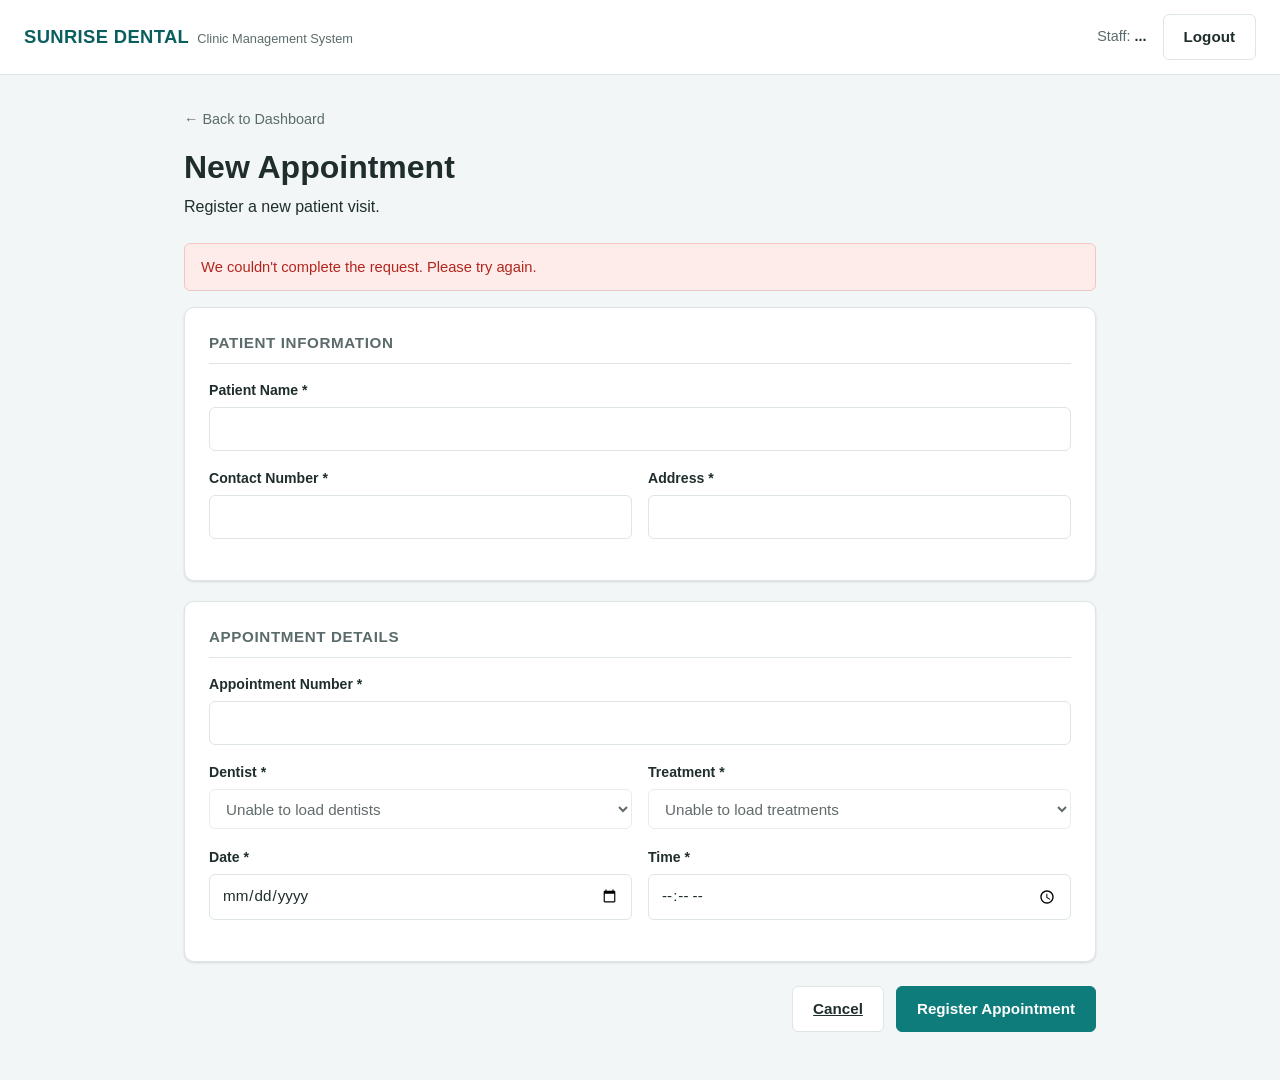
==== src/main/webapp/pages/appointment.html @ bc7858f4 "feature: Implemented Basic Frontend UI" ====
<!DOCTYPE html>
<html lang="en">
<head>
    <meta charset="UTF-8">
    <meta name="viewport" content="width=device-width, initial-scale=1.0">
    <title>New Appointment - Sunrise Dental</title>
    <link rel="stylesheet" href="../css/style.css">
</head>
<body>

<header class="app-header">
    <div class="brand">
        <span class="brand-name">SUNRISE DENTAL</span>
        <span class="brand-tagline">Clinic Management System</span>
    </div>
    <div class="staff-info">
        <span>Staff: <strong id="staffName">...</strong></span>
        <button type="button" class="btn btn-secondary" id="logoutBtn">Logout</button>
    </div>
</header>

<main class="page-container">
    <div class="page-header">
        <a class="back-link" href="dashboard.html">&larr; Back to Dashboard</a>
        <h1>New Appointment</h1>
        <p>Register a new patient visit.</p>
    </div>

    <div id="formAlert" class="alert alert-error" role="alert"></div>

    <form id="appointmentForm" novalidate>
        <div class="card">
            <h2 class="section-title">Patient Information</h2>

            <div class="form-group">
                <label for="patientName">Patient Name <span aria-hidden="true">*</span></label>
                <input type="text" id="patientName" name="patientName" required>
                <p class="field-error" id="patientNameError">Patient name is required.</p>
            </div>

            <div class="form-row">
                <div class="form-group">
                    <label for="contactNumber">Contact Number <span aria-hidden="true">*</span></label>
                    <input type="tel" id="contactNumber" name="contactNumber" required>
                    <p class="field-error" id="contactNumberError">Contact number is required.</p>
                </div>
                <div class="form-group">
                    <label for="address">Address <span aria-hidden="true">*</span></label>
                    <input type="text" id="address" name="address" required>
                    <p class="field-error" id="addressError">Address is required.</p>
                </div>
            </div>
        </div>

        <div class="card">
            <h2 class="section-title">Appointment Details</h2>

            <div class="form-group">
                <label for="appointmentNumber">Appointment Number <span aria-hidden="true">*</span></label>
                <input type="text" id="appointmentNumber" name="appointmentNumber" maxlength="20" required>
                <p class="field-error" id="appointmentNumberError">Appointment number is required.</p>
            </div>

            <div class="form-row">
                <div class="form-group">
                    <label for="dentistId">Dentist <span aria-hidden="true">*</span></label>
                    <select id="dentistId" name="dentistId" required>
                        <option value="">Loading dentists...</option>
                    </select>
                    <p class="field-error" id="dentistIdError">Please select a dentist.</p>
                </div>
                <div class="form-group">
                    <label for="treatmentId">Treatment <span aria-hidden="true">*</span></label>
                    <select id="treatmentId" name="treatmentId" required>
                        <option value="">Loading treatments...</option>
                    </select>
                    <p class="field-error" id="treatmentIdError">Please select a treatment.</p>
                </div>
            </div>

            <div class="form-row">
                <div class="form-group">
                    <label for="appointmentDate">Date <span aria-hidden="true">*</span></label>
                    <input type="date" id="appointmentDate" name="appointmentDate" required>
                    <p class="field-error" id="appointmentDateError">Please select an appointment date.</p>
                </div>
                <div class="form-group">
                    <label for="appointmentTime">Time <span aria-hidden="true">*</span></label>
                    <input type="time" id="appointmentTime" name="appointmentTime" required>
                    <p class="field-error" id="appointmentTimeError">Please select an appointment time.</p>
                </div>
            </div>
        </div>

        <div class="btn-row">
            <a href="dashboard.html" class="btn btn-secondary">Cancel</a>
            <button type="submit" class="btn btn-primary" id="submitButton">Register Appointment</button>
        </div>
    </form>

    <div id="successPanel" class="card" style="display:none;">
        <h2>&#10003; Appointment Registered Successfully</h2>
        <div class="detail-grid" style="margin-top:1rem;">
            <div class="detail-item">
                <div class="detail-label">Appointment Number</div>
                <div class="detail-value" id="resultNumber"></div>
            </div>
            <div class="detail-item">
                <div class="detail-label">Patient</div>
                <div class="detail-value" id="resultPatient"></div>
            </div>
            <div class="detail-item">
                <div class="detail-label">Dentist</div>
                <div class="detail-value" id="resultDentist"></div>
            </div>
            <div class="detail-item">
                <div class="detail-label">Date</div>
                <div class="detail-value" id="resultDate"></div>
            </div>
            <div class="detail-item">
                <div class="detail-label">Time</div>
                <div class="detail-value" id="resultTime"></div>
            </div>
        </div>
        <div class="btn-row">
            <button type="button" class="btn btn-secondary" id="registerAnotherBtn">Register Another</button>
            <button type="button" class="btn btn-primary" id="viewAppointmentBtn">View Appointment</button>
        </div>
    </div>
</main>

<script src="../js/api.js"></script>
<script src="../js/format.js"></script>
<script src="../js/guard.js"></script>
<script src="../js/appointment.js"></script>
</body>
</html>
---- src/main/webapp/css/style.css ----
/* Sunrise Dental - shared design system */

:root {
    --color-bg: #f3f6f7;
    --color-surface: #ffffff;
    --color-border: #dde5e6;
    --color-text: #1f2d2d;
    --color-text-muted: #5b6b6b;
    --color-primary: #0e7c7b;
    --color-primary-dark: #0a5f5e;
    --color-primary-light: #e5f3f2;
    --color-danger: #b3261e;
    --color-danger-bg: #fdecea;
    --color-danger-border: #f3c6c2;
    --color-success: #1e7d32;
    --color-success-bg: #eaf6ec;
    --color-success-border: #bfe3c6;
    --color-info: #205072;
    --color-info-bg: #e8f1f8;
    --radius: 10px;
    --radius-sm: 6px;
    --shadow: 0 1px 3px rgba(15, 30, 30, 0.08), 0 1px 2px rgba(15, 30, 30, 0.05);
    --font: -apple-system, BlinkMacSystemFont, "Segoe UI", Roboto, Helvetica, Arial, sans-serif;
}

* {
    box-sizing: border-box;
}

html, body {
    height: 100%;
}

body {
    margin: 0;
    font-family: var(--font);
    background: var(--color-bg);
    color: var(--color-text);
    line-height: 1.5;
}

a {
    color: var(--color-primary);
}

h1, h2, h3, h4 {
    margin: 0 0 0.25rem 0;
    font-weight: 600;
    color: var(--color-text);
}

p {
    margin: 0 0 0.75rem 0;
}

/* ---------- Layout ---------- */

.app-header {
    background: var(--color-surface);
    border-bottom: 1px solid var(--color-border);
    padding: 0.9rem 1.5rem;
    display: flex;
    align-items: center;
    justify-content: space-between;
    position: sticky;
    top: 0;
    z-index: 10;
}

.app-header .brand {
    display: flex;
    align-items: baseline;
    gap: 0.5rem;
}

.app-header .brand-name {
    font-size: 1.15rem;
    font-weight: 700;
    color: var(--color-primary-dark);
    letter-spacing: 0.02em;
}

.app-header .brand-tagline {
    font-size: 0.8rem;
    color: var(--color-text-muted);
}

.app-header .staff-info {
    display: flex;
    align-items: center;
    gap: 1rem;
    font-size: 0.9rem;
    color: var(--color-text-muted);
}

.app-header .staff-info strong {
    color: var(--color-text);
}

.page-container {
    max-width: 960px;
    margin: 0 auto;
    padding: 2rem 1.5rem 3rem;
}

.page-container.narrow {
    max-width: 640px;
}

.page-header {
    margin-bottom: 1.5rem;
}

.page-header .back-link {
    display: inline-block;
    margin-bottom: 0.75rem;
    font-size: 0.9rem;
    text-decoration: none;
    color: var(--color-text-muted);
}

.page-header .back-link:hover {
    color: var(--color-primary);
}

/* ---------- Cards ---------- */

.card {
    background: var(--color-surface);
    border: 1px solid var(--color-border);
    border-radius: var(--radius);
    box-shadow: var(--shadow);
    padding: 1.5rem;
}

.card + .card {
    margin-top: 1.25rem;
}

.section-title {
    font-size: 0.95rem;
    font-weight: 700;
    text-transform: uppercase;
    letter-spacing: 0.04em;
    color: var(--color-text-muted);
    margin: 0 0 1rem 0;
    padding-bottom: 0.5rem;
    border-bottom: 1px solid var(--color-border);
}

/* ---------- Buttons ---------- */

.btn {
    display: inline-flex;
    align-items: center;
    justify-content: center;
    gap: 0.4rem;
    font: inherit;
    font-weight: 600;
    font-size: 0.95rem;
    padding: 0.65rem 1.25rem;
    border-radius: var(--radius-sm);
    border: 1px solid transparent;
    cursor: pointer;
    transition: background-color 0.15s ease, border-color 0.15s ease;
}

.btn:focus-visible {
    outline: 3px solid #9cd2cf;
    outline-offset: 1px;
}

.btn:disabled {
    cursor: not-allowed;
    opacity: 0.6;
}

.btn-primary {
    background: var(--color-primary);
    border-color: var(--color-primary);
    color: #fff;
}

.btn-primary:hover:not(:disabled) {
    background: var(--color-primary-dark);
    border-color: var(--color-primary-dark);
}

.btn-secondary {
    background: var(--color-surface);
    border-color: var(--color-border);
    color: var(--color-text);
}

.btn-secondary:hover:not(:disabled) {
    background: #eef2f2;
}

.btn-danger {
    background: var(--color-surface);
    border-color: var(--color-danger-border);
    color: var(--color-danger);
}

.btn-danger:hover:not(:disabled) {
    background: var(--color-danger-bg);
}

.btn-block {
    width: 100%;
}

.btn-row {
    display: flex;
    gap: 0.75rem;
    justify-content: flex-end;
    margin-top: 1.5rem;
}

/* ---------- Forms ---------- */

.form-group {
    margin-bottom: 1.1rem;
}

.form-row {
    display: grid;
    grid-template-columns: 1fr 1fr;
    gap: 1rem;
}

label {
    display: block;
    font-size: 0.88rem;
    font-weight: 600;
    margin-bottom: 0.35rem;
    color: var(--color-text);
}

label .optional {
    font-weight: 400;
    color: var(--color-text-muted);
}

input[type="text"],
input[type="tel"],
input[type="password"],
input[type="date"],
input[type="time"],
select {
    width: 100%;
    font: inherit;
    font-size: 0.95rem;
    padding: 0.6rem 0.75rem;
    border: 1px solid var(--color-border);
    border-radius: var(--radius-sm);
    background: var(--color-surface);
    color: var(--color-text);
}

input:focus-visible,
select:focus-visible {
    outline: none;
    border-color: var(--color-primary);
    box-shadow: 0 0 0 3px var(--color-primary-light);
}

input[aria-invalid="true"],
select[aria-invalid="true"] {
    border-color: var(--color-danger);
}

.field-error {
    display: none;
    margin-top: 0.35rem;
    font-size: 0.85rem;
    color: var(--color-danger);
}

.field-error.visible {
    display: block;
}

.password-field {
    position: relative;
}

.password-field input {
    padding-right: 2.75rem;
}

.password-toggle {
    position: absolute;
    right: 0.5rem;
    top: 50%;
    transform: translateY(-50%);
    background: none;
    border: none;
    cursor: pointer;
    font-size: 0.85rem;
    color: var(--color-text-muted);
    padding: 0.35rem 0.5rem;
}

.password-toggle:hover {
    color: var(--color-primary);
}

/* ---------- Notifications / alerts ---------- */

.alert {
    display: none;
    align-items: flex-start;
    gap: 0.5rem;
    border-radius: var(--radius-sm);
    padding: 0.75rem 1rem;
    font-size: 0.92rem;
    margin-bottom: 1rem;
    border: 1px solid transparent;
}

.alert.visible {
    display: flex;
}

.alert-error {
    background: var(--color-danger-bg);
    border-color: var(--color-danger-border);
    color: var(--color-danger);
}

.alert-success {
    background: var(--color-success-bg);
    border-color: var(--color-success-border);
    color: var(--color-success);
}

.alert-info {
    background: var(--color-info-bg);
    border-color: #bcd7e8;
    color: var(--color-info);
}

/* ---------- Status badges ---------- */

.badge {
    display: inline-block;
    padding: 0.2rem 0.6rem;
    border-radius: 999px;
    font-size: 0.78rem;
    font-weight: 700;
    text-transform: uppercase;
    letter-spacing: 0.03em;
}

.badge-scheduled {
    background: var(--color-info-bg);
    color: var(--color-info);
}

.badge-completed {
    background: var(--color-success-bg);
    color: var(--color-success);
}

.badge-cancelled {
    background: var(--color-danger-bg);
    color: var(--color-danger);
}

/* ---------- Dashboard menu ---------- */

.menu-grid {
    display: grid;
    grid-template-columns: repeat(2, 1fr);
    gap: 1rem;
    margin-top: 1.5rem;
}

.menu-card {
    display: flex;
    flex-direction: column;
    align-items: flex-start;
    gap: 0.4rem;
    background: var(--color-surface);
    border: 1px solid var(--color-border);
    border-radius: var(--radius);
    box-shadow: var(--shadow);
    padding: 1.5rem;
    text-decoration: none;
    color: var(--color-text);
    transition: border-color 0.15s ease, transform 0.1s ease;
}

.menu-card:hover {
    border-color: var(--color-primary);
}

.menu-card:focus-visible {
    outline: 3px solid #9cd2cf;
    outline-offset: 2px;
}

.menu-card .menu-icon {
    font-size: 1.6rem;
}

.menu-card .menu-title {
    font-weight: 700;
    font-size: 1.05rem;
}

.menu-card .menu-desc {
    font-size: 0.85rem;
    color: var(--color-text-muted);
}

/* ---------- Key/value display blocks ---------- */

.detail-grid {
    display: grid;
    grid-template-columns: 1fr 1fr;
    gap: 1rem 2rem;
}

.detail-item .detail-label {
    font-size: 0.78rem;
    text-transform: uppercase;
    letter-spacing: 0.03em;
    color: var(--color-text-muted);
    margin-bottom: 0.2rem;
}

.detail-item .detail-value {
    font-size: 1rem;
    font-weight: 600;
}

/* ---------- Empty / loading states ---------- */

.empty-state {
    text-align: center;
    padding: 2rem 1rem;
    color: var(--color-text-muted);
}

.loading-inline {
    display: inline-flex;
    align-items: center;
    gap: 0.5rem;
    color: var(--color-text-muted);
    font-size: 0.9rem;
}

.spinner {
    width: 1rem;
    height: 1rem;
    border: 2px solid var(--color-border);
    border-top-color: var(--color-primary);
    border-radius: 50%;
    animation: spin 0.7s linear infinite;
}

@keyframes spin {
    to { transform: rotate(360deg); }
}

/* ---------- Bill / receipt ---------- */

.receipt {
    border: 1px dashed var(--color-border);
    border-radius: var(--radius);
    padding: 1.5rem;
    margin-top: 1.25rem;
}

.receipt-header {
    text-align: center;
    margin-bottom: 1.25rem;
}

.receipt-header .clinic-name {
    font-size: 1.2rem;
    font-weight: 700;
    color: var(--color-primary-dark);
}

.receipt-line {
    display: flex;
    justify-content: space-between;
    padding: 0.35rem 0;
    font-size: 0.95rem;
}

.receipt-divider {
    border: none;
    border-top: 1px solid var(--color-border);
    margin: 0.75rem 0;
}

.receipt-total {
    display: flex;
    justify-content: space-between;
    font-size: 1.15rem;
    font-weight: 700;
    color: var(--color-primary-dark);
    padding-top: 0.5rem;
}

.receipt-footer {
    text-align: center;
    margin-top: 1.25rem;
    font-size: 0.85rem;
    color: var(--color-text-muted);
}

/* ---------- Help page ---------- */

.help-section {
    margin-bottom: 1.75rem;
}

.help-section h3 {
    color: var(--color-primary-dark);
}

.help-section ol {
    padding-left: 1.25rem;
}

.help-section li {
    margin-bottom: 0.3rem;
}

/* ---------- Responsive ---------- */

@media (max-width: 720px) {
    .menu-grid,
    .form-row,
    .detail-grid {
        grid-template-columns: 1fr;
    }

    .app-header {
        flex-direction: column;
        align-items: flex-start;
        gap: 0.5rem;
    }
}
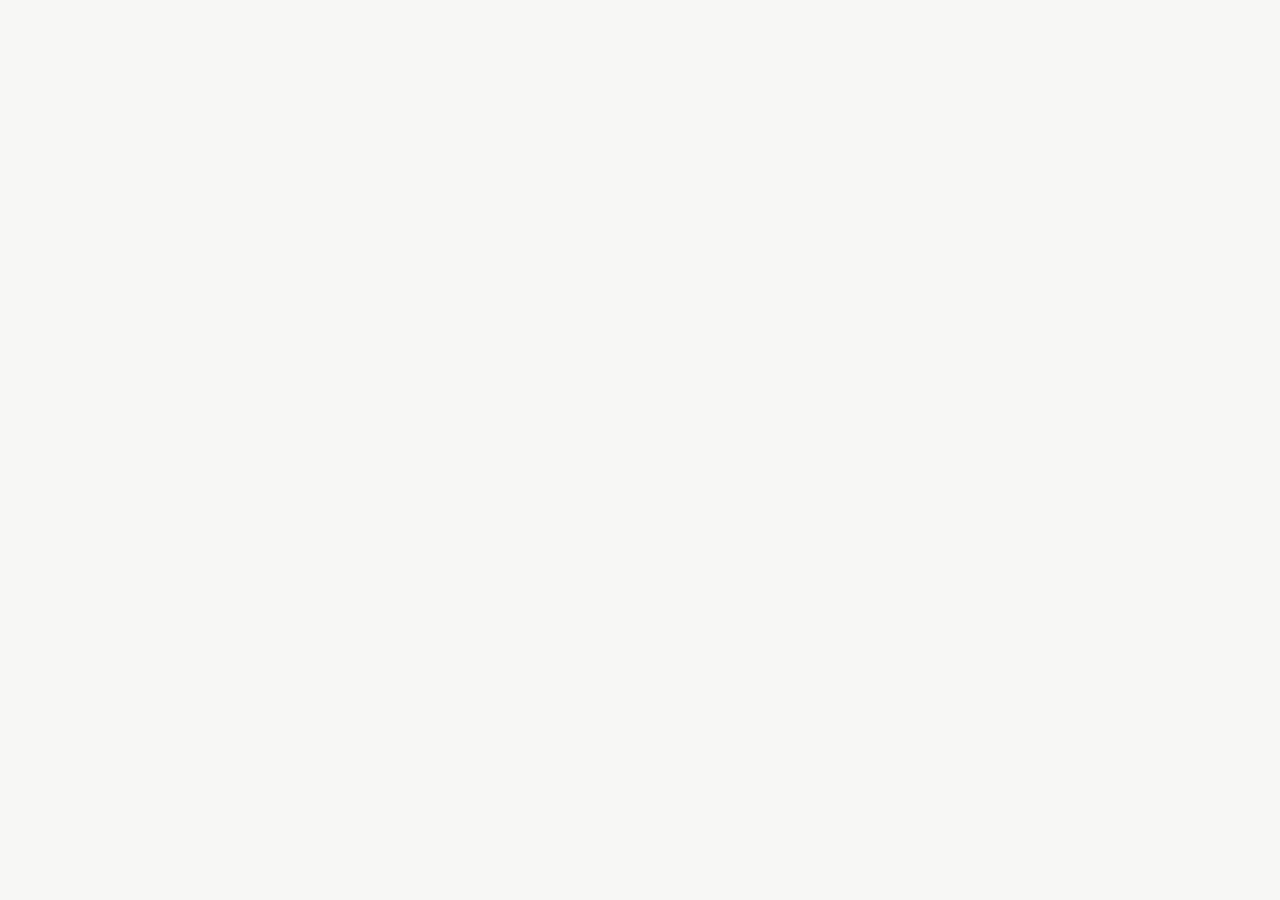
==== commit 21cccaf4: "Implement frontend changes-Organized role based ui" ====
--- a/src/main/webapp/pages/appointment.html
+++ b/src/main/webapp/pages/appointment.html
@@ -8,47 +8,57 @@
 </head>
 <body>
 
-<header class="app-header">
-    <div class="brand">
-        <span class="brand-name">SUNRISE DENTAL</span>
-        <span class="brand-tagline">Clinic Management System</span>
-    </div>
-    <div class="staff-info">
-        <span>Staff: <strong id="staffName">...</strong></span>
-        <button type="button" class="btn btn-secondary" id="logoutBtn">Logout</button>
-    </div>
-</header>
+<script>window.PAGE_ROLES = ["ADMIN", "RECEPTIONIST"];</script>
+<div id="appShell"></div>
 
-<main class="page-container">
+<template id="pageTemplate">
     <div class="page-header">
-        <a class="back-link" href="dashboard.html">&larr; Back to Dashboard</a>
-        <h1>New Appointment</h1>
-        <p>Register a new patient visit.</p>
+        <div>
+            <a class="back-link" href="appointments.html">&larr; Back to Appointments</a>
+            <h1>New Appointment</h1>
+            <p class="page-subtitle">Register a new patient visit.</p>
+        </div>
     </div>
 
     <div id="formAlert" class="alert alert-error" role="alert"></div>
 
     <form id="appointmentForm" novalidate>
         <div class="card">
-            <h2 class="section-title">Patient Information</h2>
+            <h2 class="section-title">Patient</h2>
 
-            <div class="form-group">
-                <label for="patientName">Patient Name <span aria-hidden="true">*</span></label>
-                <input type="text" id="patientName" name="patientName" required>
-                <p class="field-error" id="patientNameError">Patient name is required.</p>
+            <div class="segmented" style="margin-bottom:1.1rem;">
+                <button type="button" class="active" id="newPatientTab">New Patient</button>
+                <button type="button" id="existingPatientTab">Existing Patient</button>
             </div>
 
-            <div class="form-row">
+            <div id="newPatientFields">
                 <div class="form-group">
-                    <label for="contactNumber">Contact Number <span aria-hidden="true">*</span></label>
-                    <input type="tel" id="contactNumber" name="contactNumber" required>
-                    <p class="field-error" id="contactNumberError">Contact number is required.</p>
+                    <label for="patientName">Patient Name <span aria-hidden="true">*</span></label>
+                    <input type="text" id="patientName" name="patientName">
+                    <p class="field-error" id="patientNameError">Patient name is required.</p>
                 </div>
+                <div class="form-row">
+                    <div class="form-group">
+                        <label for="contactNumber">Contact Number <span aria-hidden="true">*</span></label>
+                        <input type="tel" id="contactNumber" name="contactNumber">
+                        <p class="field-error" id="contactNumberError">Contact number is required.</p>
+                    </div>
+                    <div class="form-group">
+                        <label for="address">Address <span aria-hidden="true">*</span></label>
+                        <input type="text" id="address" name="address">
+                        <p class="field-error" id="addressError">Address is required.</p>
+                    </div>
+                </div>
+            </div>
+
+            <div id="existingPatientFields" style="display:none;">
                 <div class="form-group">
-                    <label for="address">Address <span aria-hidden="true">*</span></label>
-                    <input type="text" id="address" name="address" required>
-                    <p class="field-error" id="addressError">Address is required.</p>
+                    <label for="patientSearch">Search existing patient</label>
+                    <input type="search" id="patientSearch" placeholder="Search by name or contact number...">
+                    <p class="field-error" id="patientIdError">Please select a patient.</p>
                 </div>
+                <div id="patientSearchResults"></div>
+                <div id="selectedPatientSummary" style="display:none;" class="alert alert-info visible"></div>
             </div>
         </div>
 
@@ -90,10 +100,13 @@
                     <p class="field-error" id="appointmentTimeError">Please select an appointment time.</p>
                 </div>
             </div>
+
+            <button type="button" class="btn btn-secondary btn-sm" id="checkAvailabilityBtn">Check Availability</button>
+            <div id="availabilityResult" style="margin-top:0.75rem;"></div>
         </div>
 
         <div class="btn-row">
-            <a href="dashboard.html" class="btn btn-secondary">Cancel</a>
+            <a href="appointments.html" class="btn btn-secondary">Cancel</a>
             <button type="submit" class="btn btn-primary" id="submitButton">Register Appointment</button>
         </div>
     </form>
@@ -127,11 +140,12 @@
             <button type="button" class="btn btn-primary" id="viewAppointmentBtn">View Appointment</button>
         </div>
     </div>
-</main>
+</template>
 
 <script src="../js/api.js"></script>
 <script src="../js/format.js"></script>
-<script src="../js/guard.js"></script>
+<script src="../js/shell.js"></script>
+<script src="../js/toast.js"></script>
 <script src="../js/appointment.js"></script>
 </body>
 </html>
--- a/src/main/webapp/css/style.css
+++ b/src/main/webapp/css/style.css
@@ -1,26 +1,44 @@
-/* Sunrise Dental - shared design system */
+/* Sunrise Dental - premium clinic design system */
 
 :root {
-    --color-bg: #f3f6f7;
-    --color-surface: #ffffff;
-    --color-border: #dde5e6;
-    --color-text: #1f2d2d;
-    --color-text-muted: #5b6b6b;
-    --color-primary: #0e7c7b;
-    --color-primary-dark: #0a5f5e;
-    --color-primary-light: #e5f3f2;
-    --color-danger: #b3261e;
-    --color-danger-bg: #fdecea;
-    --color-danger-border: #f3c6c2;
-    --color-success: #1e7d32;
-    --color-success-bg: #eaf6ec;
-    --color-success-border: #bfe3c6;
-    --color-info: #205072;
-    --color-info-bg: #e8f1f8;
-    --radius: 10px;
-    --radius-sm: 6px;
-    --shadow: 0 1px 3px rgba(15, 30, 30, 0.08), 0 1px 2px rgba(15, 30, 30, 0.05);
-    --font: -apple-system, BlinkMacSystemFont, "Segoe UI", Roboto, Helvetica, Arial, sans-serif;
+    --color-bg: #F7F7F5;
+    --color-surface: #FFFFFF;
+    --color-surface-sunken: #F1F1EE;
+    --color-border: #E6E7E4;
+    --color-text: #202321;
+    --color-text-muted: #6B706D;
+    --color-text-faint: #9A9E9B;
+    --color-accent: #B89552;
+    --color-accent-dark: #8F7440;
+    --color-accent-tint: #F5EFE2;
+    --color-danger: #A6403A;
+    --color-danger-bg: #FBEEED;
+    --color-danger-border: #E9CBC8;
+    --color-success: #3E6B4F;
+    --color-success-bg: #EBF3EE;
+    --color-success-border: #C9DECF;
+    --color-info: #3D5A73;
+    --color-info-bg: #EBF1F5;
+    --color-info-border: #C9D8E3;
+
+    --radius: 8px;
+    --radius-sm: 5px;
+    --shadow-sm: 0 1px 2px rgba(32, 35, 33, 0.06);
+    --shadow-md: 0 2px 8px rgba(32, 35, 33, 0.08);
+
+    --font: "Segoe UI", -apple-system, BlinkMacSystemFont, Roboto, Helvetica, Arial, sans-serif;
+
+    --sidebar-width: 232px;
+    --topbar-height: 60px;
+
+    /*
+     * z-index scale (lowest to highest) - do not introduce ad-hoc values:
+     *   base page content        auto (0)
+     *   sidebar / topbar chrome  10
+     *   dropdowns (profile menu) 20
+     *   modal overlay + modal    100
+     *   toast notifications      1000
+     */
 }
 
 * {
@@ -37,118 +55,363 @@
     background: var(--color-bg);
     color: var(--color-text);
     line-height: 1.5;
+    font-size: 14px;
+    -webkit-font-smoothing: antialiased;
 }
 
 a {
-    color: var(--color-primary);
+    color: var(--color-accent-dark);
 }
 
 h1, h2, h3, h4 {
     margin: 0 0 0.25rem 0;
     font-weight: 600;
     color: var(--color-text);
-}
+    letter-spacing: -0.01em;
+    line-height: 1.3;
+}
+
+/* Explicit hierarchy - never rely on the browser's default heading sizes. */
+h1 { font-size: 1.5rem; }   /* ~24px: page title */
+h2 { font-size: 1.15rem; }  /* ~18px: section/modal title */
+h3 { font-size: 1rem; }     /* ~16px: sub-heading */
+h4 { font-size: 0.9rem; }   /* ~14px: minor heading */
 
 p {
     margin: 0 0 0.75rem 0;
 }
 
-/* ---------- Layout ---------- */
-
-.app-header {
+button {
+    font-family: inherit;
+}
+
+::selection {
+    background: var(--color-accent-tint);
+}
+
+/* ===================== Application shell ===================== */
+
+.app-shell {
+    display: flex;
+    min-height: 100vh;
+}
+
+.sidebar {
+    width: var(--sidebar-width);
+    flex-shrink: 0;
+    background: var(--color-surface);
+    border-right: 1px solid var(--color-border);
+    display: flex;
+    flex-direction: column;
+    position: sticky;
+    top: 0;
+    height: 100vh;
+    z-index: 10;
+}
+
+.sidebar-brand {
+    padding: 1.25rem 1.25rem 1rem;
+    border-bottom: 1px solid var(--color-border);
+}
+
+.sidebar-brand .brand-name {
+    font-size: 1rem;
+    font-weight: 700;
+    letter-spacing: 0.06em;
+    color: var(--color-text);
+}
+
+.sidebar-brand .brand-tagline {
+    font-size: 0.74rem;
+    color: var(--color-text-muted);
+    margin-top: 0.15rem;
+    letter-spacing: 0.02em;
+}
+
+.sidebar-nav {
+    flex: 1;
+    padding: 0.75rem 0.6rem;
+    overflow-y: auto;
+}
+
+.sidebar-nav a {
+    display: flex;
+    align-items: center;
+    gap: 0.6rem;
+    padding: 0.55rem 0.75rem;
+    margin-bottom: 0.1rem;
+    border-radius: var(--radius-sm);
+    color: var(--color-text-muted);
+    text-decoration: none;
+    font-size: 0.88rem;
+    font-weight: 500;
+    border-left: 2px solid transparent;
+}
+
+.sidebar-nav a:hover {
+    background: var(--color-surface-sunken);
+    color: var(--color-text);
+}
+
+.sidebar-nav a.active {
+    background: var(--color-accent-tint);
+    color: var(--color-accent-dark);
+    border-left-color: var(--color-accent);
+    font-weight: 600;
+}
+
+.sidebar-nav .nav-icon {
+    width: 1.1rem;
+    text-align: center;
+    font-size: 0.95rem;
+    flex-shrink: 0;
+}
+
+.sidebar-footer {
+    padding: 0.75rem;
+    border-top: 1px solid var(--color-border);
+}
+
+.sidebar-footer button {
+    width: 100%;
+}
+
+.topbar {
+    height: var(--topbar-height);
     background: var(--color-surface);
     border-bottom: 1px solid var(--color-border);
-    padding: 0.9rem 1.5rem;
     display: flex;
     align-items: center;
     justify-content: space-between;
+    padding: 0 1.5rem;
     position: sticky;
     top: 0;
     z-index: 10;
 }
 
-.app-header .brand {
-    display: flex;
-    align-items: baseline;
-    gap: 0.5rem;
-}
-
-.app-header .brand-name {
-    font-size: 1.15rem;
+.topbar-search {
+    flex: 1;
+    max-width: 360px;
+}
+
+.topbar-search input {
+    width: 100%;
+    border: 1px solid var(--color-border);
+    background: var(--color-surface-sunken);
+    border-radius: var(--radius-sm);
+    padding: 0.45rem 0.75rem;
+    font-size: 0.85rem;
+    color: var(--color-text);
+}
+
+.topbar-search input::placeholder {
+    color: var(--color-text-faint);
+}
+
+.topbar-user {
+    display: flex;
+    align-items: center;
+    gap: 0.75rem;
+    position: relative;
+}
+
+.topbar-user-info {
+    text-align: right;
+    line-height: 1.25;
+}
+
+.topbar-user-info .user-name {
+    font-size: 0.85rem;
+    font-weight: 600;
+    color: var(--color-text);
+}
+
+.topbar-user-info .user-role {
+    font-size: 0.74rem;
+    color: var(--color-text-muted);
+}
+
+.topbar-avatar {
+    width: 34px;
+    height: 34px;
+    border-radius: 50%;
+    background: var(--color-accent-tint);
+    color: var(--color-accent-dark);
+    display: flex;
+    align-items: center;
+    justify-content: center;
     font-weight: 700;
-    color: var(--color-primary-dark);
-    letter-spacing: 0.02em;
-}
-
-.app-header .brand-tagline {
-    font-size: 0.8rem;
-    color: var(--color-text-muted);
-}
-
-.app-header .staff-info {
-    display: flex;
-    align-items: center;
+    font-size: 0.85rem;
+    cursor: pointer;
+    border: 1px solid var(--color-border);
+}
+
+.profile-menu {
+    position: absolute;
+    top: calc(100% + 8px);
+    right: 0;
+    background: var(--color-surface);
+    border: 1px solid var(--color-border);
+    border-radius: var(--radius);
+    box-shadow: var(--shadow-md);
+    min-width: 170px;
+    padding: 0.4rem;
+    display: none;
+    z-index: 20;
+}
+
+.profile-menu.open {
+    display: block;
+}
+
+.profile-menu-identity {
+    padding: 0.5rem 0.6rem 0.6rem;
+}
+
+.profile-menu-identity .user-name {
+    font-size: 0.88rem;
+}
+
+.profile-menu-divider {
+    height: 1px;
+    background: var(--color-border);
+    margin: 0.3rem 0;
+}
+
+.profile-menu a,
+.profile-menu button {
+    display: block;
+    width: 100%;
+    text-align: left;
+    padding: 0.5rem 0.6rem;
+    border-radius: var(--radius-sm);
+    border: none;
+    background: none;
+    font-size: 0.85rem;
+    color: var(--color-text);
+    text-decoration: none;
+    cursor: pointer;
+}
+
+.profile-menu a:hover,
+.profile-menu button:hover {
+    background: var(--color-surface-sunken);
+}
+
+.app-main {
+    flex: 1;
+    min-width: 0;
+}
+
+.page-content {
+    padding: 1.75rem 2rem 3rem;
+    max-width: 1180px;
+}
+
+.page-content.narrow {
+    max-width: 620px;
+}
+
+/* ===================== Page header ===================== */
+
+.page-header {
+    display: flex;
+    align-items: flex-start;
+    justify-content: space-between;
+    margin-bottom: 1.5rem;
     gap: 1rem;
-    font-size: 0.9rem;
-    color: var(--color-text-muted);
-}
-
-.app-header .staff-info strong {
-    color: var(--color-text);
-}
-
-.page-container {
-    max-width: 960px;
-    margin: 0 auto;
-    padding: 2rem 1.5rem 3rem;
-}
-
-.page-container.narrow {
-    max-width: 640px;
-}
-
-.page-header {
-    margin-bottom: 1.5rem;
 }
 
 .page-header .back-link {
     display: inline-block;
-    margin-bottom: 0.75rem;
+    margin-bottom: 0.6rem;
+    font-size: 0.85rem;
+    text-decoration: none;
+    color: var(--color-text-muted);
+}
+
+.page-header .back-link:hover {
+    color: var(--color-accent-dark);
+}
+
+.page-header .page-subtitle {
+    color: var(--color-text-muted);
     font-size: 0.9rem;
-    text-decoration: none;
-    color: var(--color-text-muted);
-}
-
-.page-header .back-link:hover {
-    color: var(--color-primary);
-}
-
-/* ---------- Cards ---------- */
+    margin: 0;
+}
+
+.page-header-actions {
+    display: flex;
+    gap: 0.6rem;
+    flex-shrink: 0;
+}
+
+.section-title {
+    font-size: 0.82rem;
+    font-weight: 700;
+    text-transform: uppercase;
+    letter-spacing: 0.05em;
+    color: var(--color-text-muted);
+    margin: 0 0 1rem 0;
+    padding-bottom: 0.6rem;
+    border-bottom: 1px solid var(--color-border);
+}
+
+/* ===================== Cards ===================== */
 
 .card {
     background: var(--color-surface);
     border: 1px solid var(--color-border);
     border-radius: var(--radius);
-    box-shadow: var(--shadow);
-    padding: 1.5rem;
+    box-shadow: var(--shadow-sm);
+    padding: 1.4rem;
 }
 
 .card + .card {
-    margin-top: 1.25rem;
-}
-
-.section-title {
-    font-size: 0.95rem;
-    font-weight: 700;
+    margin-top: 1rem;
+}
+
+.card-row {
+    display: grid;
+    grid-template-columns: repeat(auto-fit, minmax(180px, 1fr));
+    gap: 1rem;
+}
+
+/* Stat / KPI cards */
+
+.stat-card {
+    background: var(--color-surface);
+    border: 1px solid var(--color-border);
+    border-radius: var(--radius);
+    padding: 1.1rem 1.25rem;
+}
+
+.stat-card .stat-label {
+    font-size: 0.76rem;
     text-transform: uppercase;
     letter-spacing: 0.04em;
     color: var(--color-text-muted);
-    margin: 0 0 1rem 0;
-    padding-bottom: 0.5rem;
-    border-bottom: 1px solid var(--color-border);
-}
-
-/* ---------- Buttons ---------- */
+    margin-bottom: 0.4rem;
+}
+
+.stat-card .stat-value {
+    font-size: 1.7rem;
+    font-weight: 700;
+    color: var(--color-text);
+    letter-spacing: -0.01em;
+}
+
+.stat-card .stat-value.accent {
+    color: var(--color-accent-dark);
+}
+
+.stat-card .stat-meta {
+    font-size: 0.78rem;
+    color: var(--color-text-faint);
+    margin-top: 0.25rem;
+}
+
+/* ===================== Buttons ===================== */
 
 .btn {
     display: inline-flex;
@@ -157,33 +420,45 @@
     gap: 0.4rem;
     font: inherit;
     font-weight: 600;
-    font-size: 0.95rem;
-    padding: 0.65rem 1.25rem;
+    font-size: 0.87rem;
+    padding: 0.55rem 1.1rem;
     border-radius: var(--radius-sm);
     border: 1px solid transparent;
     cursor: pointer;
-    transition: background-color 0.15s ease, border-color 0.15s ease;
+    transition: background-color 0.12s ease, border-color 0.12s ease, color 0.12s ease;
+    white-space: nowrap;
 }
 
 .btn:focus-visible {
-    outline: 3px solid #9cd2cf;
-    outline-offset: 1px;
+    outline: 2px solid var(--color-accent);
+    outline-offset: 2px;
 }
 
 .btn:disabled {
     cursor: not-allowed;
-    opacity: 0.6;
+    opacity: 0.55;
 }
 
 .btn-primary {
-    background: var(--color-primary);
-    border-color: var(--color-primary);
+    background: var(--color-text);
+    border-color: var(--color-text);
     color: #fff;
 }
 
 .btn-primary:hover:not(:disabled) {
-    background: var(--color-primary-dark);
-    border-color: var(--color-primary-dark);
+    background: #34372F;
+    border-color: #34372F;
+}
+
+.btn-accent {
+    background: var(--color-accent);
+    border-color: var(--color-accent);
+    color: #fff;
+}
+
+.btn-accent:hover:not(:disabled) {
+    background: var(--color-accent-dark);
+    border-color: var(--color-accent-dark);
 }
 
 .btn-secondary {
@@ -193,7 +468,7 @@
 }
 
 .btn-secondary:hover:not(:disabled) {
-    background: #eef2f2;
+    background: var(--color-surface-sunken);
 }
 
 .btn-danger {
@@ -206,21 +481,40 @@
     background: var(--color-danger-bg);
 }
 
+.btn-sm {
+    padding: 0.35rem 0.7rem;
+    font-size: 0.8rem;
+}
+
 .btn-block {
     width: 100%;
 }
 
 .btn-row {
     display: flex;
-    gap: 0.75rem;
+    gap: 0.6rem;
     justify-content: flex-end;
-    margin-top: 1.5rem;
-}
-
-/* ---------- Forms ---------- */
+    margin-top: 1.4rem;
+}
+
+.btn-link {
+    background: none;
+    border: none;
+    color: var(--color-accent-dark);
+    font-weight: 600;
+    font-size: 0.85rem;
+    cursor: pointer;
+    padding: 0;
+}
+
+.btn-link:hover {
+    text-decoration: underline;
+}
+
+/* ===================== Forms ===================== */
 
 .form-group {
-    margin-bottom: 1.1rem;
+    margin-bottom: 1.05rem;
 }
 
 .form-row {
@@ -231,15 +525,15 @@
 
 label {
     display: block;
-    font-size: 0.88rem;
-    font-weight: 600;
-    margin-bottom: 0.35rem;
+    font-size: 0.83rem;
+    font-weight: 600;
+    margin-bottom: 0.32rem;
     color: var(--color-text);
 }
 
 label .optional {
     font-weight: 400;
-    color: var(--color-text-muted);
+    color: var(--color-text-faint);
 }
 
 input[type="text"],
@@ -247,11 +541,13 @@
 input[type="password"],
 input[type="date"],
 input[type="time"],
-select {
+input[type="search"],
+select,
+textarea {
     width: 100%;
     font: inherit;
-    font-size: 0.95rem;
-    padding: 0.6rem 0.75rem;
+    font-size: 0.88rem;
+    padding: 0.55rem 0.7rem;
     border: 1px solid var(--color-border);
     border-radius: var(--radius-sm);
     background: var(--color-surface);
@@ -259,10 +555,11 @@
 }
 
 input:focus-visible,
-select:focus-visible {
+select:focus-visible,
+textarea:focus-visible {
     outline: none;
-    border-color: var(--color-primary);
-    box-shadow: 0 0 0 3px var(--color-primary-light);
+    border-color: var(--color-accent);
+    box-shadow: 0 0 0 3px var(--color-accent-tint);
 }
 
 input[aria-invalid="true"],
@@ -272,8 +569,8 @@
 
 .field-error {
     display: none;
-    margin-top: 0.35rem;
-    font-size: 0.85rem;
+    margin-top: 0.32rem;
+    font-size: 0.8rem;
     color: var(--color-danger);
 }
 
@@ -281,12 +578,18 @@
     display: block;
 }
 
+.field-hint {
+    font-size: 0.78rem;
+    color: var(--color-text-faint);
+    margin-top: 0.3rem;
+}
+
 .password-field {
     position: relative;
 }
 
 .password-field input {
-    padding-right: 2.75rem;
+    padding-right: 2.7rem;
 }
 
 .password-toggle {
@@ -297,24 +600,25 @@
     background: none;
     border: none;
     cursor: pointer;
-    font-size: 0.85rem;
-    color: var(--color-text-muted);
-    padding: 0.35rem 0.5rem;
+    font-size: 0.78rem;
+    font-weight: 600;
+    color: var(--color-text-muted);
+    padding: 0.3rem 0.4rem;
 }
 
 .password-toggle:hover {
-    color: var(--color-primary);
-}
-
-/* ---------- Notifications / alerts ---------- */
+    color: var(--color-accent-dark);
+}
+
+/* ===================== Alerts / notifications ===================== */
 
 .alert {
     display: none;
     align-items: flex-start;
     gap: 0.5rem;
     border-radius: var(--radius-sm);
-    padding: 0.75rem 1rem;
-    font-size: 0.92rem;
+    padding: 0.7rem 0.9rem;
+    font-size: 0.87rem;
     margin-bottom: 1rem;
     border: 1px solid transparent;
 }
@@ -337,85 +641,200 @@
 
 .alert-info {
     background: var(--color-info-bg);
-    border-color: #bcd7e8;
+    border-color: var(--color-info-border);
     color: var(--color-info);
 }
 
-/* ---------- Status badges ---------- */
+.toast-stack {
+    position: fixed;
+    top: 1.25rem;
+    right: 1.25rem;
+    z-index: 1000;
+    display: flex;
+    flex-direction: column;
+    gap: 0.5rem;
+}
+
+.toast {
+    background: var(--color-text);
+    color: #fff;
+    padding: 0.7rem 1rem;
+    border-radius: var(--radius-sm);
+    font-size: 0.85rem;
+    box-shadow: var(--shadow-md);
+    max-width: 320px;
+    opacity: 0;
+    transform: translateY(-6px);
+    transition: opacity 0.15s ease, transform 0.15s ease;
+}
+
+.toast.visible {
+    opacity: 1;
+    transform: translateY(0);
+}
+
+.toast.toast-error {
+    background: var(--color-danger);
+}
+
+.toast.toast-success {
+    background: var(--color-success);
+}
+
+/* ===================== Badges ===================== */
 
 .badge {
     display: inline-block;
-    padding: 0.2rem 0.6rem;
+    padding: 0.18rem 0.55rem;
     border-radius: 999px;
-    font-size: 0.78rem;
+    font-size: 0.72rem;
     font-weight: 700;
     text-transform: uppercase;
     letter-spacing: 0.03em;
-}
-
-.badge-scheduled {
-    background: var(--color-info-bg);
-    color: var(--color-info);
-}
-
-.badge-completed {
-    background: var(--color-success-bg);
-    color: var(--color-success);
-}
-
-.badge-cancelled {
-    background: var(--color-danger-bg);
-    color: var(--color-danger);
-}
-
-/* ---------- Dashboard menu ---------- */
-
-.menu-grid {
-    display: grid;
-    grid-template-columns: repeat(2, 1fr);
-    gap: 1rem;
-    margin-top: 1.5rem;
-}
-
-.menu-card {
-    display: flex;
-    flex-direction: column;
-    align-items: flex-start;
-    gap: 0.4rem;
-    background: var(--color-surface);
+    white-space: nowrap;
+}
+
+.badge-scheduled { background: var(--color-info-bg); color: var(--color-info); }
+.badge-confirmed { background: var(--color-info-bg); color: var(--color-info); }
+.badge-checked_in { background: var(--color-accent-tint); color: var(--color-accent-dark); }
+.badge-in_treatment { background: var(--color-accent-tint); color: var(--color-accent-dark); }
+.badge-completed { background: var(--color-success-bg); color: var(--color-success); }
+.badge-cancelled { background: var(--color-danger-bg); color: var(--color-danger); }
+.badge-no_show { background: var(--color-danger-bg); color: var(--color-danger); }
+.badge-active { background: var(--color-success-bg); color: var(--color-success); }
+.badge-inactive { background: var(--color-surface-sunken); color: var(--color-text-muted); }
+
+/* ===================== Tables ===================== */
+
+.table-wrap {
+    overflow-x: auto;
     border: 1px solid var(--color-border);
     border-radius: var(--radius);
-    box-shadow: var(--shadow);
-    padding: 1.5rem;
-    text-decoration: none;
-    color: var(--color-text);
-    transition: border-color 0.15s ease, transform 0.1s ease;
-}
-
-.menu-card:hover {
-    border-color: var(--color-primary);
-}
-
-.menu-card:focus-visible {
-    outline: 3px solid #9cd2cf;
-    outline-offset: 2px;
-}
-
-.menu-card .menu-icon {
-    font-size: 1.6rem;
-}
-
-.menu-card .menu-title {
+    background: var(--color-surface);
+}
+
+table.data-table {
+    width: 100%;
+    border-collapse: collapse;
+    font-size: 0.87rem;
+}
+
+table.data-table thead th {
+    text-align: left;
+    font-size: 0.74rem;
+    text-transform: uppercase;
+    letter-spacing: 0.04em;
+    color: var(--color-text-muted);
     font-weight: 700;
-    font-size: 1.05rem;
-}
-
-.menu-card .menu-desc {
+    padding: 0.7rem 1rem;
+    border-bottom: 1px solid var(--color-border);
+    background: var(--color-surface-sunken);
+    white-space: nowrap;
+}
+
+table.data-table tbody td {
+    padding: 0.75rem 1rem;
+    border-bottom: 1px solid var(--color-border);
+    color: var(--color-text);
+    vertical-align: middle;
+}
+
+table.data-table tbody tr:last-child td {
+    border-bottom: none;
+}
+
+table.data-table tbody tr.clickable {
+    cursor: pointer;
+}
+
+table.data-table tbody tr.clickable:hover {
+    background: var(--color-surface-sunken);
+}
+
+.table-primary-text {
+    font-weight: 600;
+    color: var(--color-text);
+}
+
+.table-muted-text {
+    color: var(--color-text-muted);
     font-size: 0.85rem;
-    color: var(--color-text-muted);
-}
-
-/* ---------- Key/value display blocks ---------- */
+}
+
+/* ===================== Filters / toolbar ===================== */
+
+.toolbar {
+    display: flex;
+    align-items: center;
+    gap: 0.75rem;
+    margin-bottom: 1.1rem;
+    flex-wrap: wrap;
+}
+
+.toolbar .toolbar-search {
+    flex: 1;
+    min-width: 200px;
+}
+
+.toolbar select,
+.toolbar input[type="date"] {
+    width: auto;
+    min-width: 140px;
+}
+
+.segmented {
+    display: inline-flex;
+    border: 1px solid var(--color-border);
+    border-radius: var(--radius-sm);
+    overflow: hidden;
+}
+
+.segmented button {
+    border: none;
+    background: var(--color-surface);
+    color: var(--color-text-muted);
+    padding: 0.45rem 0.9rem;
+    font-size: 0.83rem;
+    font-weight: 600;
+    cursor: pointer;
+}
+
+.segmented button + button {
+    border-left: 1px solid var(--color-border);
+}
+
+.segmented button.active {
+    background: var(--color-accent-tint);
+    color: var(--color-accent-dark);
+}
+
+/* ===================== Tabs ===================== */
+
+.tabs {
+    display: flex;
+    gap: 1.5rem;
+    border-bottom: 1px solid var(--color-border);
+    margin-bottom: 1.25rem;
+}
+
+.tabs button {
+    background: none;
+    border: none;
+    padding: 0.6rem 0;
+    font-size: 0.87rem;
+    font-weight: 600;
+    color: var(--color-text-muted);
+    cursor: pointer;
+    border-bottom: 2px solid transparent;
+    margin-bottom: -1px;
+}
+
+.tabs button.active {
+    color: var(--color-text);
+    border-bottom-color: var(--color-accent);
+}
+
+/* ===================== Key/value detail blocks ===================== */
 
 .detail-grid {
     display: grid;
@@ -424,7 +843,7 @@
 }
 
 .detail-item .detail-label {
-    font-size: 0.78rem;
+    font-size: 0.74rem;
     text-transform: uppercase;
     letter-spacing: 0.03em;
     color: var(--color-text-muted);
@@ -432,16 +851,27 @@
 }
 
 .detail-item .detail-value {
-    font-size: 1rem;
-    font-weight: 600;
-}
-
-/* ---------- Empty / loading states ---------- */
+    font-size: 0.95rem;
+    font-weight: 600;
+    color: var(--color-text);
+}
+
+/* ===================== Empty / loading / skeleton states ===================== */
 
 .empty-state {
     text-align: center;
-    padding: 2rem 1rem;
-    color: var(--color-text-muted);
+    padding: 3rem 1rem;
+    color: var(--color-text-muted);
+}
+
+.empty-state .empty-title {
+    font-weight: 600;
+    color: var(--color-text);
+    margin-bottom: 0.3rem;
+}
+
+.empty-state .empty-desc {
+    font-size: 0.87rem;
 }
 
 .loading-inline {
@@ -449,14 +879,15 @@
     align-items: center;
     gap: 0.5rem;
     color: var(--color-text-muted);
-    font-size: 0.9rem;
+    font-size: 0.87rem;
+    padding: 1.5rem 0;
 }
 
 .spinner {
     width: 1rem;
     height: 1rem;
     border: 2px solid var(--color-border);
-    border-top-color: var(--color-primary);
+    border-top-color: var(--color-accent);
     border-radius: 50%;
     animation: spin 0.7s linear infinite;
 }
@@ -465,13 +896,119 @@
     to { transform: rotate(360deg); }
 }
 
-/* ---------- Bill / receipt ---------- */
+.skeleton-row {
+    height: 2.6rem;
+    background: linear-gradient(90deg, var(--color-surface-sunken) 25%, #e9e9e6 37%, var(--color-surface-sunken) 63%);
+    background-size: 400% 100%;
+    animation: skeleton 1.4s ease infinite;
+    border-radius: var(--radius-sm);
+    margin-bottom: 0.5rem;
+}
+
+@keyframes skeleton {
+    0% { background-position: 100% 50%; }
+    100% { background-position: 0 50%; }
+}
+
+/* ===================== Modal ===================== */
+
+.modal-overlay {
+    position: fixed;
+    inset: 0;
+    background: rgba(32, 35, 33, 0.4);
+    display: none;
+    align-items: center;
+    justify-content: center;
+    z-index: 100;
+    padding: 1rem;
+}
+
+.modal-overlay.open {
+    display: flex;
+}
+
+.modal {
+    background: var(--color-surface);
+    border-radius: var(--radius);
+    box-shadow: var(--shadow-md);
+    width: 100%;
+    max-width: 460px;
+    padding: 1.5rem;
+    max-height: calc(100vh - 3rem);
+    overflow-y: auto;
+}
+
+.modal h2 {
+    font-size: 1.05rem;
+}
+
+.modal-close {
+    float: right;
+    background: none;
+    border: none;
+    font-size: 1.1rem;
+    color: var(--color-text-muted);
+    cursor: pointer;
+    line-height: 1;
+}
+
+/* ===================== Schedule (appointments day view) ===================== */
+
+.schedule-list {
+    border: 1px solid var(--color-border);
+    border-radius: var(--radius);
+    background: var(--color-surface);
+    overflow: hidden;
+}
+
+.schedule-row {
+    display: flex;
+    align-items: center;
+    gap: 1.25rem;
+    padding: 0.85rem 1.1rem;
+    border-bottom: 1px solid var(--color-border);
+    cursor: pointer;
+}
+
+.schedule-row:last-child {
+    border-bottom: none;
+}
+
+.schedule-row:hover {
+    background: var(--color-surface-sunken);
+}
+
+.schedule-time {
+    width: 68px;
+    flex-shrink: 0;
+    font-weight: 700;
+    font-size: 0.88rem;
+    color: var(--color-text);
+}
+
+.schedule-main {
+    flex: 1;
+    min-width: 0;
+}
+
+.schedule-patient {
+    font-weight: 600;
+    font-size: 0.92rem;
+}
+
+.schedule-meta {
+    font-size: 0.8rem;
+    color: var(--color-text-muted);
+    margin-top: 0.1rem;
+}
+
+/* ===================== Receipt ===================== */
 
 .receipt {
     border: 1px dashed var(--color-border);
     border-radius: var(--radius);
     padding: 1.5rem;
-    margin-top: 1.25rem;
+    margin-top: 1.1rem;
 }
 
 .receipt-header {
@@ -480,16 +1017,22 @@
 }
 
 .receipt-header .clinic-name {
-    font-size: 1.2rem;
+    font-size: 1.1rem;
     font-weight: 700;
-    color: var(--color-primary-dark);
+    letter-spacing: 0.03em;
+    color: var(--color-text);
+}
+
+.receipt-header .clinic-location {
+    font-size: 0.8rem;
+    color: var(--color-text-muted);
 }
 
 .receipt-line {
     display: flex;
     justify-content: space-between;
     padding: 0.35rem 0;
-    font-size: 0.95rem;
+    font-size: 0.9rem;
 }
 
 .receipt-divider {
@@ -501,27 +1044,28 @@
 .receipt-total {
     display: flex;
     justify-content: space-between;
-    font-size: 1.15rem;
+    font-size: 1.1rem;
     font-weight: 700;
-    color: var(--color-primary-dark);
+    color: var(--color-text);
     padding-top: 0.5rem;
 }
 
 .receipt-footer {
     text-align: center;
     margin-top: 1.25rem;
-    font-size: 0.85rem;
-    color: var(--color-text-muted);
-}
-
-/* ---------- Help page ---------- */
+    font-size: 0.82rem;
+    color: var(--color-text-muted);
+}
+
+/* ===================== Help page ===================== */
 
 .help-section {
     margin-bottom: 1.75rem;
 }
 
 .help-section h3 {
-    color: var(--color-primary-dark);
+    color: var(--color-text);
+    font-size: 0.98rem;
 }
 
 .help-section ol {
@@ -532,18 +1076,63 @@
     margin-bottom: 0.3rem;
 }
 
-/* ---------- Responsive ---------- */
+/* ===================== Access denied ===================== */
+
+.access-denied {
+    text-align: center;
+    padding: 4rem 1rem;
+}
+
+.access-denied .ad-code {
+    font-size: 0.78rem;
+    letter-spacing: 0.08em;
+    color: var(--color-text-faint);
+    text-transform: uppercase;
+    margin-bottom: 0.5rem;
+}
+
+.access-denied h1 {
+    font-size: 1.3rem;
+}
+
+.access-denied p {
+    color: var(--color-text-muted);
+    max-width: 380px;
+    margin: 0.5rem auto 1.5rem;
+}
+
+/* ===================== Responsive ===================== */
+
+@media (max-width: 900px) {
+    .sidebar {
+        width: 72px;
+    }
+
+    .sidebar-brand .brand-tagline {
+        display: none;
+    }
+
+    .sidebar-nav a span.nav-label {
+        display: none;
+    }
+
+    .sidebar-brand .brand-name {
+        font-size: 0.7rem;
+    }
+}
 
 @media (max-width: 720px) {
-    .menu-grid,
     .form-row,
-    .detail-grid {
+    .detail-grid,
+    .card-row {
         grid-template-columns: 1fr;
     }
 
-    .app-header {
-        flex-direction: column;
-        align-items: flex-start;
-        gap: 0.5rem;
+    .page-content {
+        padding: 1.25rem 1rem 2.5rem;
     }
-}
+
+    .topbar-search {
+        display: none;
+    }
+}
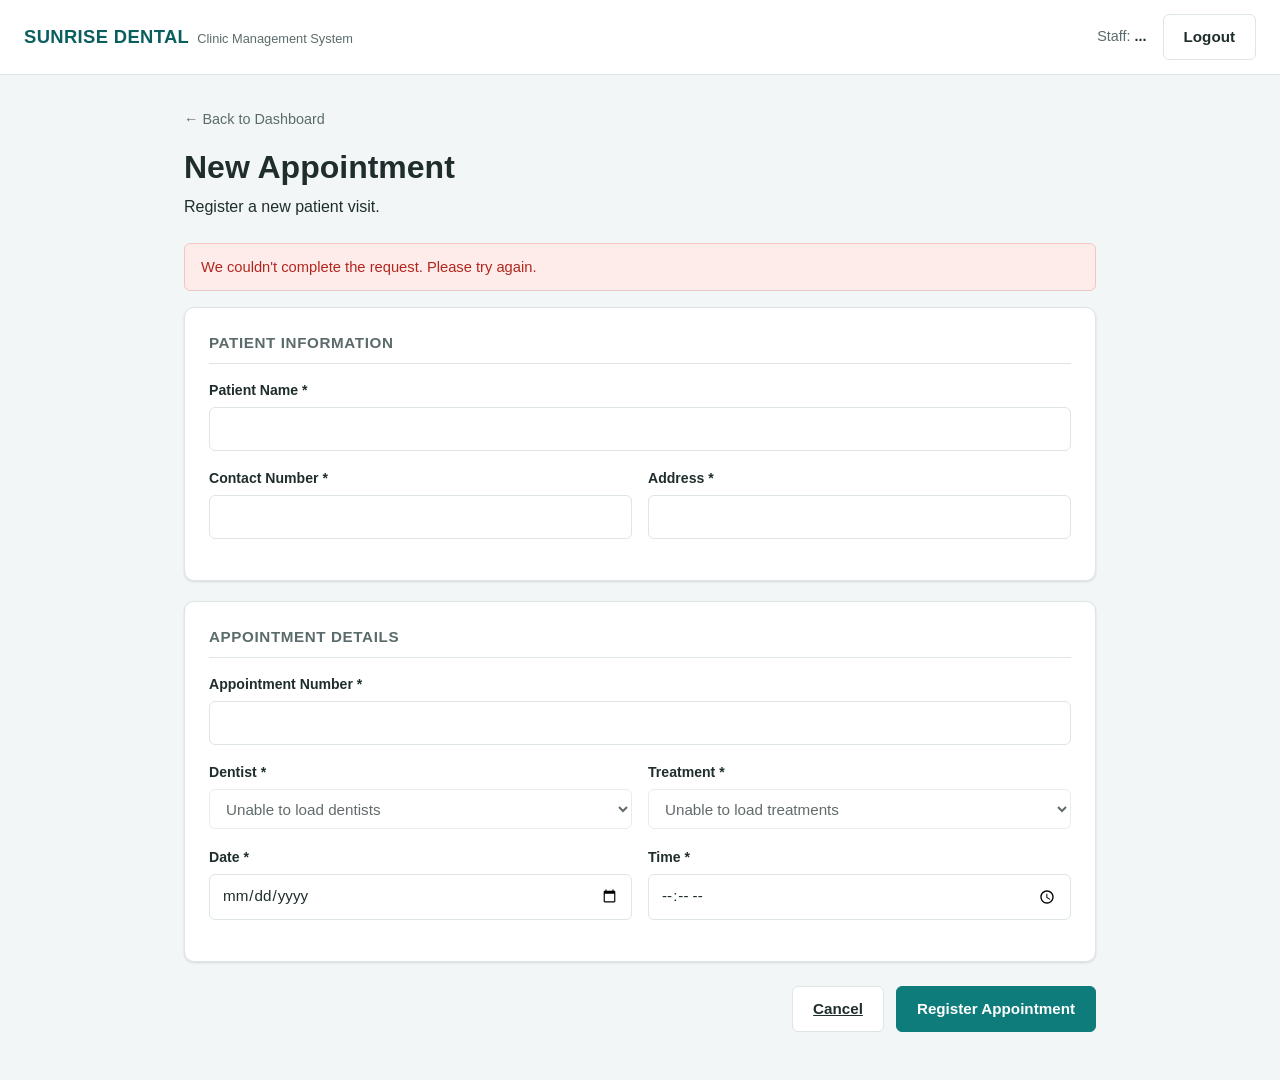
==== commit c721798e: "Merge pull request #4 from Sheha-Fernando/feature/frontend-ui feature: Implemented Basic Frontend UI" ====
--- a/src/main/webapp/pages/appointment.html
+++ b/src/main/webapp/pages/appointment.html
@@ -8,57 +8,47 @@
 </head>
 <body>
 
-<script>window.PAGE_ROLES = ["ADMIN", "RECEPTIONIST"];</script>
-<div id="appShell"></div>
+<header class="app-header">
+    <div class="brand">
+        <span class="brand-name">SUNRISE DENTAL</span>
+        <span class="brand-tagline">Clinic Management System</span>
+    </div>
+    <div class="staff-info">
+        <span>Staff: <strong id="staffName">...</strong></span>
+        <button type="button" class="btn btn-secondary" id="logoutBtn">Logout</button>
+    </div>
+</header>
 
-<template id="pageTemplate">
+<main class="page-container">
     <div class="page-header">
-        <div>
-            <a class="back-link" href="appointments.html">&larr; Back to Appointments</a>
-            <h1>New Appointment</h1>
-            <p class="page-subtitle">Register a new patient visit.</p>
-        </div>
+        <a class="back-link" href="dashboard.html">&larr; Back to Dashboard</a>
+        <h1>New Appointment</h1>
+        <p>Register a new patient visit.</p>
     </div>
 
     <div id="formAlert" class="alert alert-error" role="alert"></div>
 
     <form id="appointmentForm" novalidate>
         <div class="card">
-            <h2 class="section-title">Patient</h2>
+            <h2 class="section-title">Patient Information</h2>
 
-            <div class="segmented" style="margin-bottom:1.1rem;">
-                <button type="button" class="active" id="newPatientTab">New Patient</button>
-                <button type="button" id="existingPatientTab">Existing Patient</button>
+            <div class="form-group">
+                <label for="patientName">Patient Name <span aria-hidden="true">*</span></label>
+                <input type="text" id="patientName" name="patientName" required>
+                <p class="field-error" id="patientNameError">Patient name is required.</p>
             </div>
 
-            <div id="newPatientFields">
+            <div class="form-row">
                 <div class="form-group">
-                    <label for="patientName">Patient Name <span aria-hidden="true">*</span></label>
-                    <input type="text" id="patientName" name="patientName">
-                    <p class="field-error" id="patientNameError">Patient name is required.</p>
+                    <label for="contactNumber">Contact Number <span aria-hidden="true">*</span></label>
+                    <input type="tel" id="contactNumber" name="contactNumber" required>
+                    <p class="field-error" id="contactNumberError">Contact number is required.</p>
                 </div>
-                <div class="form-row">
-                    <div class="form-group">
-                        <label for="contactNumber">Contact Number <span aria-hidden="true">*</span></label>
-                        <input type="tel" id="contactNumber" name="contactNumber">
-                        <p class="field-error" id="contactNumberError">Contact number is required.</p>
-                    </div>
-                    <div class="form-group">
-                        <label for="address">Address <span aria-hidden="true">*</span></label>
-                        <input type="text" id="address" name="address">
-                        <p class="field-error" id="addressError">Address is required.</p>
-                    </div>
+                <div class="form-group">
+                    <label for="address">Address <span aria-hidden="true">*</span></label>
+                    <input type="text" id="address" name="address" required>
+                    <p class="field-error" id="addressError">Address is required.</p>
                 </div>
-            </div>
-
-            <div id="existingPatientFields" style="display:none;">
-                <div class="form-group">
-                    <label for="patientSearch">Search existing patient</label>
-                    <input type="search" id="patientSearch" placeholder="Search by name or contact number...">
-                    <p class="field-error" id="patientIdError">Please select a patient.</p>
-                </div>
-                <div id="patientSearchResults"></div>
-                <div id="selectedPatientSummary" style="display:none;" class="alert alert-info visible"></div>
             </div>
         </div>
 
@@ -100,13 +90,10 @@
                     <p class="field-error" id="appointmentTimeError">Please select an appointment time.</p>
                 </div>
             </div>
-
-            <button type="button" class="btn btn-secondary btn-sm" id="checkAvailabilityBtn">Check Availability</button>
-            <div id="availabilityResult" style="margin-top:0.75rem;"></div>
         </div>
 
         <div class="btn-row">
-            <a href="appointments.html" class="btn btn-secondary">Cancel</a>
+            <a href="dashboard.html" class="btn btn-secondary">Cancel</a>
             <button type="submit" class="btn btn-primary" id="submitButton">Register Appointment</button>
         </div>
     </form>
@@ -140,12 +127,11 @@
             <button type="button" class="btn btn-primary" id="viewAppointmentBtn">View Appointment</button>
         </div>
     </div>
-</template>
+</main>
 
 <script src="../js/api.js"></script>
 <script src="../js/format.js"></script>
-<script src="../js/shell.js"></script>
-<script src="../js/toast.js"></script>
+<script src="../js/guard.js"></script>
 <script src="../js/appointment.js"></script>
 </body>
 </html>
--- a/src/main/webapp/css/style.css
+++ b/src/main/webapp/css/style.css
@@ -1,44 +1,26 @@
-/* Sunrise Dental - premium clinic design system */
+/* Sunrise Dental - shared design system */
 
 :root {
-    --color-bg: #F7F7F5;
-    --color-surface: #FFFFFF;
-    --color-surface-sunken: #F1F1EE;
-    --color-border: #E6E7E4;
-    --color-text: #202321;
-    --color-text-muted: #6B706D;
-    --color-text-faint: #9A9E9B;
-    --color-accent: #B89552;
-    --color-accent-dark: #8F7440;
-    --color-accent-tint: #F5EFE2;
-    --color-danger: #A6403A;
-    --color-danger-bg: #FBEEED;
-    --color-danger-border: #E9CBC8;
-    --color-success: #3E6B4F;
-    --color-success-bg: #EBF3EE;
-    --color-success-border: #C9DECF;
-    --color-info: #3D5A73;
-    --color-info-bg: #EBF1F5;
-    --color-info-border: #C9D8E3;
-
-    --radius: 8px;
-    --radius-sm: 5px;
-    --shadow-sm: 0 1px 2px rgba(32, 35, 33, 0.06);
-    --shadow-md: 0 2px 8px rgba(32, 35, 33, 0.08);
-
-    --font: "Segoe UI", -apple-system, BlinkMacSystemFont, Roboto, Helvetica, Arial, sans-serif;
-
-    --sidebar-width: 232px;
-    --topbar-height: 60px;
-
-    /*
-     * z-index scale (lowest to highest) - do not introduce ad-hoc values:
-     *   base page content        auto (0)
-     *   sidebar / topbar chrome  10
-     *   dropdowns (profile menu) 20
-     *   modal overlay + modal    100
-     *   toast notifications      1000
-     */
+    --color-bg: #f3f6f7;
+    --color-surface: #ffffff;
+    --color-border: #dde5e6;
+    --color-text: #1f2d2d;
+    --color-text-muted: #5b6b6b;
+    --color-primary: #0e7c7b;
+    --color-primary-dark: #0a5f5e;
+    --color-primary-light: #e5f3f2;
+    --color-danger: #b3261e;
+    --color-danger-bg: #fdecea;
+    --color-danger-border: #f3c6c2;
+    --color-success: #1e7d32;
+    --color-success-bg: #eaf6ec;
+    --color-success-border: #bfe3c6;
+    --color-info: #205072;
+    --color-info-bg: #e8f1f8;
+    --radius: 10px;
+    --radius-sm: 6px;
+    --shadow: 0 1px 3px rgba(15, 30, 30, 0.08), 0 1px 2px rgba(15, 30, 30, 0.05);
+    --font: -apple-system, BlinkMacSystemFont, "Segoe UI", Roboto, Helvetica, Arial, sans-serif;
 }
 
 * {
@@ -55,363 +37,118 @@
     background: var(--color-bg);
     color: var(--color-text);
     line-height: 1.5;
-    font-size: 14px;
-    -webkit-font-smoothing: antialiased;
 }
 
 a {
-    color: var(--color-accent-dark);
+    color: var(--color-primary);
 }
 
 h1, h2, h3, h4 {
     margin: 0 0 0.25rem 0;
     font-weight: 600;
     color: var(--color-text);
-    letter-spacing: -0.01em;
-    line-height: 1.3;
-}
-
-/* Explicit hierarchy - never rely on the browser's default heading sizes. */
-h1 { font-size: 1.5rem; }   /* ~24px: page title */
-h2 { font-size: 1.15rem; }  /* ~18px: section/modal title */
-h3 { font-size: 1rem; }     /* ~16px: sub-heading */
-h4 { font-size: 0.9rem; }   /* ~14px: minor heading */
+}
 
 p {
     margin: 0 0 0.75rem 0;
 }
 
-button {
-    font-family: inherit;
-}
-
-::selection {
-    background: var(--color-accent-tint);
-}
-
-/* ===================== Application shell ===================== */
-
-.app-shell {
-    display: flex;
-    min-height: 100vh;
-}
-
-.sidebar {
-    width: var(--sidebar-width);
-    flex-shrink: 0;
-    background: var(--color-surface);
-    border-right: 1px solid var(--color-border);
-    display: flex;
-    flex-direction: column;
-    position: sticky;
-    top: 0;
-    height: 100vh;
-    z-index: 10;
-}
-
-.sidebar-brand {
-    padding: 1.25rem 1.25rem 1rem;
-    border-bottom: 1px solid var(--color-border);
-}
-
-.sidebar-brand .brand-name {
-    font-size: 1rem;
-    font-weight: 700;
-    letter-spacing: 0.06em;
-    color: var(--color-text);
-}
-
-.sidebar-brand .brand-tagline {
-    font-size: 0.74rem;
-    color: var(--color-text-muted);
-    margin-top: 0.15rem;
-    letter-spacing: 0.02em;
-}
-
-.sidebar-nav {
-    flex: 1;
-    padding: 0.75rem 0.6rem;
-    overflow-y: auto;
-}
-
-.sidebar-nav a {
-    display: flex;
-    align-items: center;
-    gap: 0.6rem;
-    padding: 0.55rem 0.75rem;
-    margin-bottom: 0.1rem;
-    border-radius: var(--radius-sm);
-    color: var(--color-text-muted);
-    text-decoration: none;
-    font-size: 0.88rem;
-    font-weight: 500;
-    border-left: 2px solid transparent;
-}
-
-.sidebar-nav a:hover {
-    background: var(--color-surface-sunken);
-    color: var(--color-text);
-}
-
-.sidebar-nav a.active {
-    background: var(--color-accent-tint);
-    color: var(--color-accent-dark);
-    border-left-color: var(--color-accent);
-    font-weight: 600;
-}
-
-.sidebar-nav .nav-icon {
-    width: 1.1rem;
-    text-align: center;
-    font-size: 0.95rem;
-    flex-shrink: 0;
-}
-
-.sidebar-footer {
-    padding: 0.75rem;
-    border-top: 1px solid var(--color-border);
-}
-
-.sidebar-footer button {
-    width: 100%;
-}
-
-.topbar {
-    height: var(--topbar-height);
+/* ---------- Layout ---------- */
+
+.app-header {
     background: var(--color-surface);
     border-bottom: 1px solid var(--color-border);
+    padding: 0.9rem 1.5rem;
     display: flex;
     align-items: center;
     justify-content: space-between;
-    padding: 0 1.5rem;
     position: sticky;
     top: 0;
     z-index: 10;
 }
 
-.topbar-search {
-    flex: 1;
-    max-width: 360px;
-}
-
-.topbar-search input {
-    width: 100%;
-    border: 1px solid var(--color-border);
-    background: var(--color-surface-sunken);
-    border-radius: var(--radius-sm);
-    padding: 0.45rem 0.75rem;
-    font-size: 0.85rem;
-    color: var(--color-text);
-}
-
-.topbar-search input::placeholder {
-    color: var(--color-text-faint);
-}
-
-.topbar-user {
+.app-header .brand {
+    display: flex;
+    align-items: baseline;
+    gap: 0.5rem;
+}
+
+.app-header .brand-name {
+    font-size: 1.15rem;
+    font-weight: 700;
+    color: var(--color-primary-dark);
+    letter-spacing: 0.02em;
+}
+
+.app-header .brand-tagline {
+    font-size: 0.8rem;
+    color: var(--color-text-muted);
+}
+
+.app-header .staff-info {
     display: flex;
     align-items: center;
-    gap: 0.75rem;
-    position: relative;
-}
-
-.topbar-user-info {
-    text-align: right;
-    line-height: 1.25;
-}
-
-.topbar-user-info .user-name {
-    font-size: 0.85rem;
-    font-weight: 600;
-    color: var(--color-text);
-}
-
-.topbar-user-info .user-role {
-    font-size: 0.74rem;
-    color: var(--color-text-muted);
-}
-
-.topbar-avatar {
-    width: 34px;
-    height: 34px;
-    border-radius: 50%;
-    background: var(--color-accent-tint);
-    color: var(--color-accent-dark);
-    display: flex;
-    align-items: center;
-    justify-content: center;
-    font-weight: 700;
-    font-size: 0.85rem;
-    cursor: pointer;
-    border: 1px solid var(--color-border);
-}
-
-.profile-menu {
-    position: absolute;
-    top: calc(100% + 8px);
-    right: 0;
-    background: var(--color-surface);
-    border: 1px solid var(--color-border);
-    border-radius: var(--radius);
-    box-shadow: var(--shadow-md);
-    min-width: 170px;
-    padding: 0.4rem;
-    display: none;
-    z-index: 20;
-}
-
-.profile-menu.open {
-    display: block;
-}
-
-.profile-menu-identity {
-    padding: 0.5rem 0.6rem 0.6rem;
-}
-
-.profile-menu-identity .user-name {
-    font-size: 0.88rem;
-}
-
-.profile-menu-divider {
-    height: 1px;
-    background: var(--color-border);
-    margin: 0.3rem 0;
-}
-
-.profile-menu a,
-.profile-menu button {
-    display: block;
-    width: 100%;
-    text-align: left;
-    padding: 0.5rem 0.6rem;
-    border-radius: var(--radius-sm);
-    border: none;
-    background: none;
-    font-size: 0.85rem;
-    color: var(--color-text);
-    text-decoration: none;
-    cursor: pointer;
-}
-
-.profile-menu a:hover,
-.profile-menu button:hover {
-    background: var(--color-surface-sunken);
-}
-
-.app-main {
-    flex: 1;
-    min-width: 0;
-}
-
-.page-content {
-    padding: 1.75rem 2rem 3rem;
-    max-width: 1180px;
-}
-
-.page-content.narrow {
-    max-width: 620px;
-}
-
-/* ===================== Page header ===================== */
+    gap: 1rem;
+    font-size: 0.9rem;
+    color: var(--color-text-muted);
+}
+
+.app-header .staff-info strong {
+    color: var(--color-text);
+}
+
+.page-container {
+    max-width: 960px;
+    margin: 0 auto;
+    padding: 2rem 1.5rem 3rem;
+}
+
+.page-container.narrow {
+    max-width: 640px;
+}
 
 .page-header {
-    display: flex;
-    align-items: flex-start;
-    justify-content: space-between;
     margin-bottom: 1.5rem;
-    gap: 1rem;
 }
 
 .page-header .back-link {
     display: inline-block;
-    margin-bottom: 0.6rem;
-    font-size: 0.85rem;
+    margin-bottom: 0.75rem;
+    font-size: 0.9rem;
     text-decoration: none;
     color: var(--color-text-muted);
 }
 
 .page-header .back-link:hover {
-    color: var(--color-accent-dark);
-}
-
-.page-header .page-subtitle {
-    color: var(--color-text-muted);
-    font-size: 0.9rem;
-    margin: 0;
-}
-
-.page-header-actions {
-    display: flex;
-    gap: 0.6rem;
-    flex-shrink: 0;
-}
-
-.section-title {
-    font-size: 0.82rem;
-    font-weight: 700;
-    text-transform: uppercase;
-    letter-spacing: 0.05em;
-    color: var(--color-text-muted);
-    margin: 0 0 1rem 0;
-    padding-bottom: 0.6rem;
-    border-bottom: 1px solid var(--color-border);
-}
-
-/* ===================== Cards ===================== */
+    color: var(--color-primary);
+}
+
+/* ---------- Cards ---------- */
 
 .card {
     background: var(--color-surface);
     border: 1px solid var(--color-border);
     border-radius: var(--radius);
-    box-shadow: var(--shadow-sm);
-    padding: 1.4rem;
+    box-shadow: var(--shadow);
+    padding: 1.5rem;
 }
 
 .card + .card {
-    margin-top: 1rem;
-}
-
-.card-row {
-    display: grid;
-    grid-template-columns: repeat(auto-fit, minmax(180px, 1fr));
-    gap: 1rem;
-}
-
-/* Stat / KPI cards */
-
-.stat-card {
-    background: var(--color-surface);
-    border: 1px solid var(--color-border);
-    border-radius: var(--radius);
-    padding: 1.1rem 1.25rem;
-}
-
-.stat-card .stat-label {
-    font-size: 0.76rem;
+    margin-top: 1.25rem;
+}
+
+.section-title {
+    font-size: 0.95rem;
+    font-weight: 700;
     text-transform: uppercase;
     letter-spacing: 0.04em;
     color: var(--color-text-muted);
-    margin-bottom: 0.4rem;
-}
-
-.stat-card .stat-value {
-    font-size: 1.7rem;
-    font-weight: 700;
-    color: var(--color-text);
-    letter-spacing: -0.01em;
-}
-
-.stat-card .stat-value.accent {
-    color: var(--color-accent-dark);
-}
-
-.stat-card .stat-meta {
-    font-size: 0.78rem;
-    color: var(--color-text-faint);
-    margin-top: 0.25rem;
-}
-
-/* ===================== Buttons ===================== */
+    margin: 0 0 1rem 0;
+    padding-bottom: 0.5rem;
+    border-bottom: 1px solid var(--color-border);
+}
+
+/* ---------- Buttons ---------- */
 
 .btn {
     display: inline-flex;
@@ -420,45 +157,33 @@
     gap: 0.4rem;
     font: inherit;
     font-weight: 600;
-    font-size: 0.87rem;
-    padding: 0.55rem 1.1rem;
+    font-size: 0.95rem;
+    padding: 0.65rem 1.25rem;
     border-radius: var(--radius-sm);
     border: 1px solid transparent;
     cursor: pointer;
-    transition: background-color 0.12s ease, border-color 0.12s ease, color 0.12s ease;
-    white-space: nowrap;
+    transition: background-color 0.15s ease, border-color 0.15s ease;
 }
 
 .btn:focus-visible {
-    outline: 2px solid var(--color-accent);
-    outline-offset: 2px;
+    outline: 3px solid #9cd2cf;
+    outline-offset: 1px;
 }
 
 .btn:disabled {
     cursor: not-allowed;
-    opacity: 0.55;
+    opacity: 0.6;
 }
 
 .btn-primary {
-    background: var(--color-text);
-    border-color: var(--color-text);
+    background: var(--color-primary);
+    border-color: var(--color-primary);
     color: #fff;
 }
 
 .btn-primary:hover:not(:disabled) {
-    background: #34372F;
-    border-color: #34372F;
-}
-
-.btn-accent {
-    background: var(--color-accent);
-    border-color: var(--color-accent);
-    color: #fff;
-}
-
-.btn-accent:hover:not(:disabled) {
-    background: var(--color-accent-dark);
-    border-color: var(--color-accent-dark);
+    background: var(--color-primary-dark);
+    border-color: var(--color-primary-dark);
 }
 
 .btn-secondary {
@@ -468,7 +193,7 @@
 }
 
 .btn-secondary:hover:not(:disabled) {
-    background: var(--color-surface-sunken);
+    background: #eef2f2;
 }
 
 .btn-danger {
@@ -481,40 +206,21 @@
     background: var(--color-danger-bg);
 }
 
-.btn-sm {
-    padding: 0.35rem 0.7rem;
-    font-size: 0.8rem;
-}
-
 .btn-block {
     width: 100%;
 }
 
 .btn-row {
     display: flex;
-    gap: 0.6rem;
+    gap: 0.75rem;
     justify-content: flex-end;
-    margin-top: 1.4rem;
-}
-
-.btn-link {
-    background: none;
-    border: none;
-    color: var(--color-accent-dark);
-    font-weight: 600;
-    font-size: 0.85rem;
-    cursor: pointer;
-    padding: 0;
-}
-
-.btn-link:hover {
-    text-decoration: underline;
-}
-
-/* ===================== Forms ===================== */
+    margin-top: 1.5rem;
+}
+
+/* ---------- Forms ---------- */
 
 .form-group {
-    margin-bottom: 1.05rem;
+    margin-bottom: 1.1rem;
 }
 
 .form-row {
@@ -525,15 +231,15 @@
 
 label {
     display: block;
-    font-size: 0.83rem;
+    font-size: 0.88rem;
     font-weight: 600;
-    margin-bottom: 0.32rem;
+    margin-bottom: 0.35rem;
     color: var(--color-text);
 }
 
 label .optional {
     font-weight: 400;
-    color: var(--color-text-faint);
+    color: var(--color-text-muted);
 }
 
 input[type="text"],
@@ -541,13 +247,11 @@
 input[type="password"],
 input[type="date"],
 input[type="time"],
-input[type="search"],
-select,
-textarea {
+select {
     width: 100%;
     font: inherit;
-    font-size: 0.88rem;
-    padding: 0.55rem 0.7rem;
+    font-size: 0.95rem;
+    padding: 0.6rem 0.75rem;
     border: 1px solid var(--color-border);
     border-radius: var(--radius-sm);
     background: var(--color-surface);
@@ -555,11 +259,10 @@
 }
 
 input:focus-visible,
-select:focus-visible,
-textarea:focus-visible {
+select:focus-visible {
     outline: none;
-    border-color: var(--color-accent);
-    box-shadow: 0 0 0 3px var(--color-accent-tint);
+    border-color: var(--color-primary);
+    box-shadow: 0 0 0 3px var(--color-primary-light);
 }
 
 input[aria-invalid="true"],
@@ -569,8 +272,8 @@
 
 .field-error {
     display: none;
-    margin-top: 0.32rem;
-    font-size: 0.8rem;
+    margin-top: 0.35rem;
+    font-size: 0.85rem;
     color: var(--color-danger);
 }
 
@@ -578,18 +281,12 @@
     display: block;
 }
 
-.field-hint {
-    font-size: 0.78rem;
-    color: var(--color-text-faint);
-    margin-top: 0.3rem;
-}
-
 .password-field {
     position: relative;
 }
 
 .password-field input {
-    padding-right: 2.7rem;
+    padding-right: 2.75rem;
 }
 
 .password-toggle {
@@ -600,25 +297,24 @@
     background: none;
     border: none;
     cursor: pointer;
-    font-size: 0.78rem;
-    font-weight: 600;
-    color: var(--color-text-muted);
-    padding: 0.3rem 0.4rem;
+    font-size: 0.85rem;
+    color: var(--color-text-muted);
+    padding: 0.35rem 0.5rem;
 }
 
 .password-toggle:hover {
-    color: var(--color-accent-dark);
-}
-
-/* ===================== Alerts / notifications ===================== */
+    color: var(--color-primary);
+}
+
+/* ---------- Notifications / alerts ---------- */
 
 .alert {
     display: none;
     align-items: flex-start;
     gap: 0.5rem;
     border-radius: var(--radius-sm);
-    padding: 0.7rem 0.9rem;
-    font-size: 0.87rem;
+    padding: 0.75rem 1rem;
+    font-size: 0.92rem;
     margin-bottom: 1rem;
     border: 1px solid transparent;
 }
@@ -641,200 +337,85 @@
 
 .alert-info {
     background: var(--color-info-bg);
-    border-color: var(--color-info-border);
+    border-color: #bcd7e8;
     color: var(--color-info);
 }
 
-.toast-stack {
-    position: fixed;
-    top: 1.25rem;
-    right: 1.25rem;
-    z-index: 1000;
-    display: flex;
-    flex-direction: column;
-    gap: 0.5rem;
-}
-
-.toast {
-    background: var(--color-text);
-    color: #fff;
-    padding: 0.7rem 1rem;
-    border-radius: var(--radius-sm);
-    font-size: 0.85rem;
-    box-shadow: var(--shadow-md);
-    max-width: 320px;
-    opacity: 0;
-    transform: translateY(-6px);
-    transition: opacity 0.15s ease, transform 0.15s ease;
-}
-
-.toast.visible {
-    opacity: 1;
-    transform: translateY(0);
-}
-
-.toast.toast-error {
-    background: var(--color-danger);
-}
-
-.toast.toast-success {
-    background: var(--color-success);
-}
-
-/* ===================== Badges ===================== */
+/* ---------- Status badges ---------- */
 
 .badge {
     display: inline-block;
-    padding: 0.18rem 0.55rem;
+    padding: 0.2rem 0.6rem;
     border-radius: 999px;
-    font-size: 0.72rem;
+    font-size: 0.78rem;
     font-weight: 700;
     text-transform: uppercase;
     letter-spacing: 0.03em;
-    white-space: nowrap;
-}
-
-.badge-scheduled { background: var(--color-info-bg); color: var(--color-info); }
-.badge-confirmed { background: var(--color-info-bg); color: var(--color-info); }
-.badge-checked_in { background: var(--color-accent-tint); color: var(--color-accent-dark); }
-.badge-in_treatment { background: var(--color-accent-tint); color: var(--color-accent-dark); }
-.badge-completed { background: var(--color-success-bg); color: var(--color-success); }
-.badge-cancelled { background: var(--color-danger-bg); color: var(--color-danger); }
-.badge-no_show { background: var(--color-danger-bg); color: var(--color-danger); }
-.badge-active { background: var(--color-success-bg); color: var(--color-success); }
-.badge-inactive { background: var(--color-surface-sunken); color: var(--color-text-muted); }
-
-/* ===================== Tables ===================== */
-
-.table-wrap {
-    overflow-x: auto;
+}
+
+.badge-scheduled {
+    background: var(--color-info-bg);
+    color: var(--color-info);
+}
+
+.badge-completed {
+    background: var(--color-success-bg);
+    color: var(--color-success);
+}
+
+.badge-cancelled {
+    background: var(--color-danger-bg);
+    color: var(--color-danger);
+}
+
+/* ---------- Dashboard menu ---------- */
+
+.menu-grid {
+    display: grid;
+    grid-template-columns: repeat(2, 1fr);
+    gap: 1rem;
+    margin-top: 1.5rem;
+}
+
+.menu-card {
+    display: flex;
+    flex-direction: column;
+    align-items: flex-start;
+    gap: 0.4rem;
+    background: var(--color-surface);
     border: 1px solid var(--color-border);
     border-radius: var(--radius);
-    background: var(--color-surface);
-}
-
-table.data-table {
-    width: 100%;
-    border-collapse: collapse;
-    font-size: 0.87rem;
-}
-
-table.data-table thead th {
-    text-align: left;
-    font-size: 0.74rem;
-    text-transform: uppercase;
-    letter-spacing: 0.04em;
-    color: var(--color-text-muted);
+    box-shadow: var(--shadow);
+    padding: 1.5rem;
+    text-decoration: none;
+    color: var(--color-text);
+    transition: border-color 0.15s ease, transform 0.1s ease;
+}
+
+.menu-card:hover {
+    border-color: var(--color-primary);
+}
+
+.menu-card:focus-visible {
+    outline: 3px solid #9cd2cf;
+    outline-offset: 2px;
+}
+
+.menu-card .menu-icon {
+    font-size: 1.6rem;
+}
+
+.menu-card .menu-title {
     font-weight: 700;
-    padding: 0.7rem 1rem;
-    border-bottom: 1px solid var(--color-border);
-    background: var(--color-surface-sunken);
-    white-space: nowrap;
-}
-
-table.data-table tbody td {
-    padding: 0.75rem 1rem;
-    border-bottom: 1px solid var(--color-border);
-    color: var(--color-text);
-    vertical-align: middle;
-}
-
-table.data-table tbody tr:last-child td {
-    border-bottom: none;
-}
-
-table.data-table tbody tr.clickable {
-    cursor: pointer;
-}
-
-table.data-table tbody tr.clickable:hover {
-    background: var(--color-surface-sunken);
-}
-
-.table-primary-text {
-    font-weight: 600;
-    color: var(--color-text);
-}
-
-.table-muted-text {
-    color: var(--color-text-muted);
+    font-size: 1.05rem;
+}
+
+.menu-card .menu-desc {
     font-size: 0.85rem;
-}
-
-/* ===================== Filters / toolbar ===================== */
-
-.toolbar {
-    display: flex;
-    align-items: center;
-    gap: 0.75rem;
-    margin-bottom: 1.1rem;
-    flex-wrap: wrap;
-}
-
-.toolbar .toolbar-search {
-    flex: 1;
-    min-width: 200px;
-}
-
-.toolbar select,
-.toolbar input[type="date"] {
-    width: auto;
-    min-width: 140px;
-}
-
-.segmented {
-    display: inline-flex;
-    border: 1px solid var(--color-border);
-    border-radius: var(--radius-sm);
-    overflow: hidden;
-}
-
-.segmented button {
-    border: none;
-    background: var(--color-surface);
-    color: var(--color-text-muted);
-    padding: 0.45rem 0.9rem;
-    font-size: 0.83rem;
-    font-weight: 600;
-    cursor: pointer;
-}
-
-.segmented button + button {
-    border-left: 1px solid var(--color-border);
-}
-
-.segmented button.active {
-    background: var(--color-accent-tint);
-    color: var(--color-accent-dark);
-}
-
-/* ===================== Tabs ===================== */
-
-.tabs {
-    display: flex;
-    gap: 1.5rem;
-    border-bottom: 1px solid var(--color-border);
-    margin-bottom: 1.25rem;
-}
-
-.tabs button {
-    background: none;
-    border: none;
-    padding: 0.6rem 0;
-    font-size: 0.87rem;
-    font-weight: 600;
-    color: var(--color-text-muted);
-    cursor: pointer;
-    border-bottom: 2px solid transparent;
-    margin-bottom: -1px;
-}
-
-.tabs button.active {
-    color: var(--color-text);
-    border-bottom-color: var(--color-accent);
-}
-
-/* ===================== Key/value detail blocks ===================== */
+    color: var(--color-text-muted);
+}
+
+/* ---------- Key/value display blocks ---------- */
 
 .detail-grid {
     display: grid;
@@ -843,7 +424,7 @@
 }
 
 .detail-item .detail-label {
-    font-size: 0.74rem;
+    font-size: 0.78rem;
     text-transform: uppercase;
     letter-spacing: 0.03em;
     color: var(--color-text-muted);
@@ -851,27 +432,16 @@
 }
 
 .detail-item .detail-value {
-    font-size: 0.95rem;
+    font-size: 1rem;
     font-weight: 600;
-    color: var(--color-text);
-}
-
-/* ===================== Empty / loading / skeleton states ===================== */
+}
+
+/* ---------- Empty / loading states ---------- */
 
 .empty-state {
     text-align: center;
-    padding: 3rem 1rem;
-    color: var(--color-text-muted);
-}
-
-.empty-state .empty-title {
-    font-weight: 600;
-    color: var(--color-text);
-    margin-bottom: 0.3rem;
-}
-
-.empty-state .empty-desc {
-    font-size: 0.87rem;
+    padding: 2rem 1rem;
+    color: var(--color-text-muted);
 }
 
 .loading-inline {
@@ -879,15 +449,14 @@
     align-items: center;
     gap: 0.5rem;
     color: var(--color-text-muted);
-    font-size: 0.87rem;
-    padding: 1.5rem 0;
+    font-size: 0.9rem;
 }
 
 .spinner {
     width: 1rem;
     height: 1rem;
     border: 2px solid var(--color-border);
-    border-top-color: var(--color-accent);
+    border-top-color: var(--color-primary);
     border-radius: 50%;
     animation: spin 0.7s linear infinite;
 }
@@ -896,119 +465,13 @@
     to { transform: rotate(360deg); }
 }
 
-.skeleton-row {
-    height: 2.6rem;
-    background: linear-gradient(90deg, var(--color-surface-sunken) 25%, #e9e9e6 37%, var(--color-surface-sunken) 63%);
-    background-size: 400% 100%;
-    animation: skeleton 1.4s ease infinite;
-    border-radius: var(--radius-sm);
-    margin-bottom: 0.5rem;
-}
-
-@keyframes skeleton {
-    0% { background-position: 100% 50%; }
-    100% { background-position: 0 50%; }
-}
-
-/* ===================== Modal ===================== */
-
-.modal-overlay {
-    position: fixed;
-    inset: 0;
-    background: rgba(32, 35, 33, 0.4);
-    display: none;
-    align-items: center;
-    justify-content: center;
-    z-index: 100;
-    padding: 1rem;
-}
-
-.modal-overlay.open {
-    display: flex;
-}
-
-.modal {
-    background: var(--color-surface);
-    border-radius: var(--radius);
-    box-shadow: var(--shadow-md);
-    width: 100%;
-    max-width: 460px;
-    padding: 1.5rem;
-    max-height: calc(100vh - 3rem);
-    overflow-y: auto;
-}
-
-.modal h2 {
-    font-size: 1.05rem;
-}
-
-.modal-close {
-    float: right;
-    background: none;
-    border: none;
-    font-size: 1.1rem;
-    color: var(--color-text-muted);
-    cursor: pointer;
-    line-height: 1;
-}
-
-/* ===================== Schedule (appointments day view) ===================== */
-
-.schedule-list {
-    border: 1px solid var(--color-border);
-    border-radius: var(--radius);
-    background: var(--color-surface);
-    overflow: hidden;
-}
-
-.schedule-row {
-    display: flex;
-    align-items: center;
-    gap: 1.25rem;
-    padding: 0.85rem 1.1rem;
-    border-bottom: 1px solid var(--color-border);
-    cursor: pointer;
-}
-
-.schedule-row:last-child {
-    border-bottom: none;
-}
-
-.schedule-row:hover {
-    background: var(--color-surface-sunken);
-}
-
-.schedule-time {
-    width: 68px;
-    flex-shrink: 0;
-    font-weight: 700;
-    font-size: 0.88rem;
-    color: var(--color-text);
-}
-
-.schedule-main {
-    flex: 1;
-    min-width: 0;
-}
-
-.schedule-patient {
-    font-weight: 600;
-    font-size: 0.92rem;
-}
-
-.schedule-meta {
-    font-size: 0.8rem;
-    color: var(--color-text-muted);
-    margin-top: 0.1rem;
-}
-
-/* ===================== Receipt ===================== */
+/* ---------- Bill / receipt ---------- */
 
 .receipt {
     border: 1px dashed var(--color-border);
     border-radius: var(--radius);
     padding: 1.5rem;
-    margin-top: 1.1rem;
+    margin-top: 1.25rem;
 }
 
 .receipt-header {
@@ -1017,22 +480,16 @@
 }
 
 .receipt-header .clinic-name {
-    font-size: 1.1rem;
+    font-size: 1.2rem;
     font-weight: 700;
-    letter-spacing: 0.03em;
-    color: var(--color-text);
-}
-
-.receipt-header .clinic-location {
-    font-size: 0.8rem;
-    color: var(--color-text-muted);
+    color: var(--color-primary-dark);
 }
 
 .receipt-line {
     display: flex;
     justify-content: space-between;
     padding: 0.35rem 0;
-    font-size: 0.9rem;
+    font-size: 0.95rem;
 }
 
 .receipt-divider {
@@ -1044,28 +501,27 @@
 .receipt-total {
     display: flex;
     justify-content: space-between;
-    font-size: 1.1rem;
+    font-size: 1.15rem;
     font-weight: 700;
-    color: var(--color-text);
+    color: var(--color-primary-dark);
     padding-top: 0.5rem;
 }
 
 .receipt-footer {
     text-align: center;
     margin-top: 1.25rem;
-    font-size: 0.82rem;
-    color: var(--color-text-muted);
-}
-
-/* ===================== Help page ===================== */
+    font-size: 0.85rem;
+    color: var(--color-text-muted);
+}
+
+/* ---------- Help page ---------- */
 
 .help-section {
     margin-bottom: 1.75rem;
 }
 
 .help-section h3 {
-    color: var(--color-text);
-    font-size: 0.98rem;
+    color: var(--color-primary-dark);
 }
 
 .help-section ol {
@@ -1076,63 +532,18 @@
     margin-bottom: 0.3rem;
 }
 
-/* ===================== Access denied ===================== */
-
-.access-denied {
-    text-align: center;
-    padding: 4rem 1rem;
-}
-
-.access-denied .ad-code {
-    font-size: 0.78rem;
-    letter-spacing: 0.08em;
-    color: var(--color-text-faint);
-    text-transform: uppercase;
-    margin-bottom: 0.5rem;
-}
-
-.access-denied h1 {
-    font-size: 1.3rem;
-}
-
-.access-denied p {
-    color: var(--color-text-muted);
-    max-width: 380px;
-    margin: 0.5rem auto 1.5rem;
-}
-
-/* ===================== Responsive ===================== */
-
-@media (max-width: 900px) {
-    .sidebar {
-        width: 72px;
-    }
-
-    .sidebar-brand .brand-tagline {
-        display: none;
-    }
-
-    .sidebar-nav a span.nav-label {
-        display: none;
-    }
-
-    .sidebar-brand .brand-name {
-        font-size: 0.7rem;
-    }
-}
+/* ---------- Responsive ---------- */
 
 @media (max-width: 720px) {
+    .menu-grid,
     .form-row,
-    .detail-grid,
-    .card-row {
+    .detail-grid {
         grid-template-columns: 1fr;
     }
 
-    .page-content {
-        padding: 1.25rem 1rem 2.5rem;
+    .app-header {
+        flex-direction: column;
+        align-items: flex-start;
+        gap: 0.5rem;
     }
-
-    .topbar-search {
-        display: none;
-    }
-}
+}
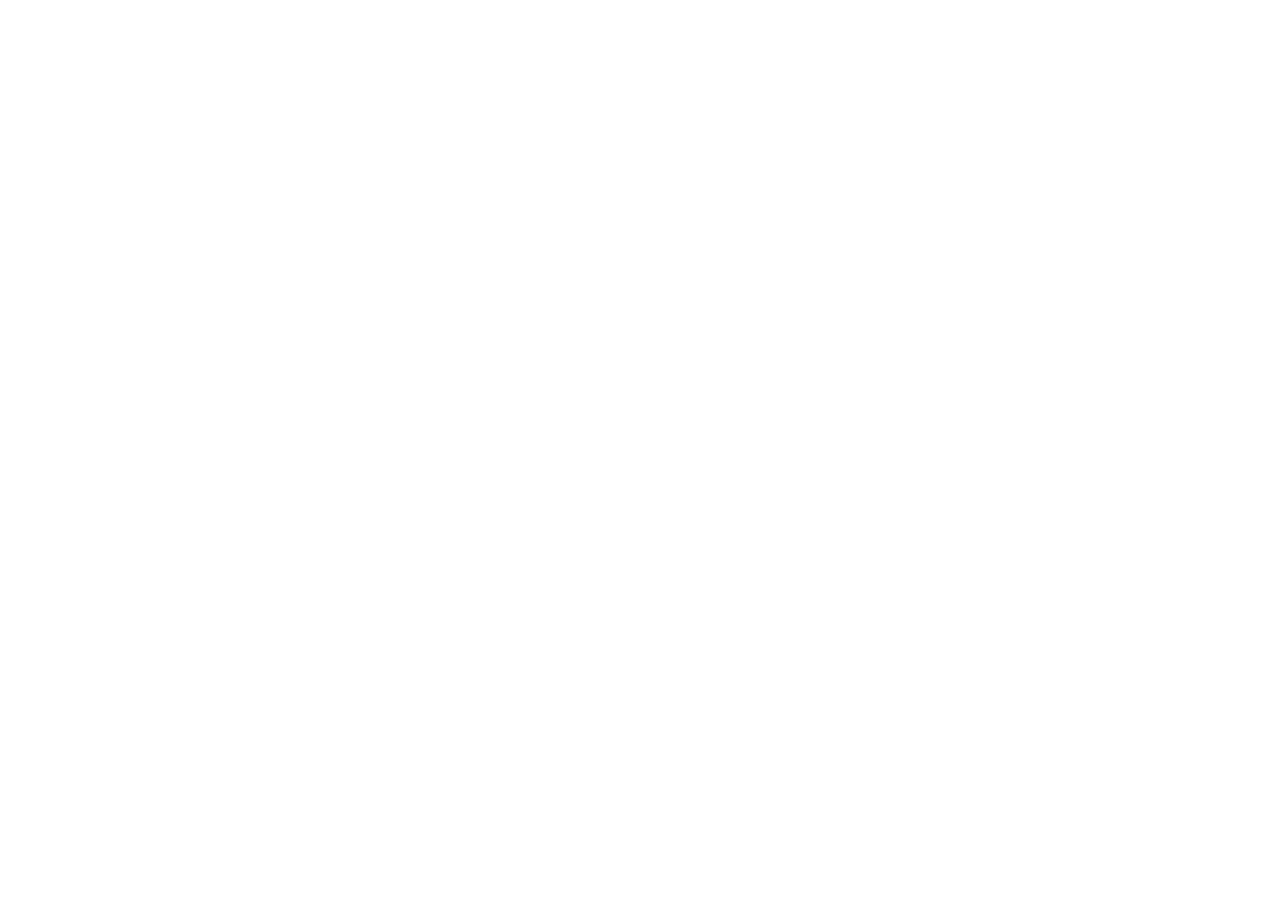
==== commit 15649ad6: "Merge pull request #6 from Sheha-Fernando/feature/premium-frontend Feature/premium frontend" ====
--- a/src/main/webapp/pages/appointment.html
+++ b/src/main/webapp/pages/appointment.html
@@ -8,58 +8,65 @@
 </head>
 <body>
 
-<header class="app-header">
-    <div class="brand">
-        <span class="brand-name">SUNRISE DENTAL</span>
-        <span class="brand-tagline">Clinic Management System</span>
-    </div>
-    <div class="staff-info">
-        <span>Staff: <strong id="staffName">...</strong></span>
-        <button type="button" class="btn btn-secondary" id="logoutBtn">Logout</button>
-    </div>
-</header>
+<script>window.PAGE_ROLES = ["ADMIN", "RECEPTIONIST"];</script>
+<div id="appShell"></div>
 
-<main class="page-container">
+<template id="pageTemplate">
     <div class="page-header">
-        <a class="back-link" href="dashboard.html">&larr; Back to Dashboard</a>
-        <h1>New Appointment</h1>
-        <p>Register a new patient visit.</p>
+        <div>
+            <a class="back-link" href="appointments.html">&larr; Back to Appointments</a>
+            <h1>New Appointment</h1>
+            <p class="page-subtitle">Register a new patient visit.</p>
+        </div>
     </div>
 
     <div id="formAlert" class="alert alert-error" role="alert"></div>
 
     <form id="appointmentForm" novalidate>
         <div class="card">
-            <h2 class="section-title">Patient Information</h2>
+            <h2 class="section-title">Patient</h2>
 
-            <div class="form-group">
-                <label for="patientName">Patient Name <span aria-hidden="true">*</span></label>
-                <input type="text" id="patientName" name="patientName" required>
-                <p class="field-error" id="patientNameError">Patient name is required.</p>
+            <div class="segmented" style="margin-bottom:1.1rem;">
+                <button type="button" class="active" id="newPatientTab">New Patient</button>
+                <button type="button" id="existingPatientTab">Existing Patient</button>
             </div>
 
-            <div class="form-row">
+            <div id="newPatientFields">
                 <div class="form-group">
-                    <label for="contactNumber">Contact Number <span aria-hidden="true">*</span></label>
-                    <input type="tel" id="contactNumber" name="contactNumber" required>
-                    <p class="field-error" id="contactNumberError">Contact number is required.</p>
+                    <label for="patientName">Patient Name <span aria-hidden="true">*</span></label>
+                    <input type="text" id="patientName" name="patientName">
+                    <p class="field-error" id="patientNameError">Patient name is required.</p>
                 </div>
+                <div class="form-row">
+                    <div class="form-group">
+                        <label for="contactNumber">Contact Number <span aria-hidden="true">*</span></label>
+                        <input type="tel" id="contactNumber" name="contactNumber">
+                        <p class="field-error" id="contactNumberError">Contact number is required.</p>
+                    </div>
+                    <div class="form-group">
+                        <label for="address">Address <span aria-hidden="true">*</span></label>
+                        <input type="text" id="address" name="address">
+                        <p class="field-error" id="addressError">Address is required.</p>
+                    </div>
+                </div>
+            </div>
+
+            <div id="existingPatientFields" style="display:none;">
                 <div class="form-group">
-                    <label for="address">Address <span aria-hidden="true">*</span></label>
-                    <input type="text" id="address" name="address" required>
-                    <p class="field-error" id="addressError">Address is required.</p>
+                    <label for="patientSearch">Search existing patient</label>
+                    <input type="search" id="patientSearch" placeholder="Search by name or contact number...">
+                    <p class="field-error" id="patientIdError">Please select a patient.</p>
                 </div>
+                <div id="patientSearchResults"></div>
+                <div id="selectedPatientSummary" style="display:none;" class="alert alert-info visible"></div>
             </div>
         </div>
 
         <div class="card">
             <h2 class="section-title">Appointment Details</h2>
-
-            <div class="form-group">
-                <label for="appointmentNumber">Appointment Number <span aria-hidden="true">*</span></label>
-                <input type="text" id="appointmentNumber" name="appointmentNumber" maxlength="20" required>
-                <p class="field-error" id="appointmentNumberError">Appointment number is required.</p>
-            </div>
+            <p class="field-hint" style="margin-top:-0.5rem; margin-bottom:1.1rem;">
+                The appointment number is assigned automatically once this appointment is registered.
+            </p>
 
             <div class="form-row">
                 <div class="form-group">
@@ -90,10 +97,16 @@
                     <p class="field-error" id="appointmentTimeError">Please select an appointment time.</p>
                 </div>
             </div>
+
+            <div class="form-group" id="availabilityGroup" style="display:none;">
+                <label>Available Times for This Dentist</label>
+                <div id="availabilityGrid" class="availability-grid"></div>
+                <p class="field-hint">Select a dentist and date to see which times are already booked.</p>
+            </div>
         </div>
 
         <div class="btn-row">
-            <a href="dashboard.html" class="btn btn-secondary">Cancel</a>
+            <a href="appointments.html" class="btn btn-secondary">Cancel</a>
             <button type="submit" class="btn btn-primary" id="submitButton">Register Appointment</button>
         </div>
     </form>
@@ -123,15 +136,17 @@
             </div>
         </div>
         <div class="btn-row">
-            <button type="button" class="btn btn-secondary" id="registerAnotherBtn">Register Another</button>
+            <button type="button" class="btn btn-secondary" id="registerAnotherBtn">Book Another Appointment</button>
+            <button type="button" class="btn btn-secondary" id="viewPatientBtn">View Patient</button>
             <button type="button" class="btn btn-primary" id="viewAppointmentBtn">View Appointment</button>
         </div>
     </div>
-</main>
+</template>
 
 <script src="../js/api.js"></script>
 <script src="../js/format.js"></script>
-<script src="../js/guard.js"></script>
+<script src="../js/shell.js"></script>
+<script src="../js/toast.js"></script>
 <script src="../js/appointment.js"></script>
 </body>
 </html>
--- a/src/main/webapp/css/style.css
+++ b/src/main/webapp/css/style.css
@@ -1,26 +1,67 @@
-/* Sunrise Dental - shared design system */
+/* Sunrise Dental - premium clinic design system */
 
 :root {
-    --color-bg: #f3f6f7;
-    --color-surface: #ffffff;
-    --color-border: #dde5e6;
-    --color-text: #1f2d2d;
-    --color-text-muted: #5b6b6b;
-    --color-primary: #0e7c7b;
-    --color-primary-dark: #0a5f5e;
-    --color-primary-light: #e5f3f2;
-    --color-danger: #b3261e;
-    --color-danger-bg: #fdecea;
-    --color-danger-border: #f3c6c2;
-    --color-success: #1e7d32;
-    --color-success-bg: #eaf6ec;
-    --color-success-border: #bfe3c6;
-    --color-info: #205072;
-    --color-info-bg: #e8f1f8;
-    --radius: 10px;
-    --radius-sm: 6px;
-    --shadow: 0 1px 3px rgba(15, 30, 30, 0.08), 0 1px 2px rgba(15, 30, 30, 0.05);
-    --font: -apple-system, BlinkMacSystemFont, "Segoe UI", Roboto, Helvetica, Arial, sans-serif;
+    --color-bg: #FFFFFF;
+    --color-surface: #FFFFFF;
+    --color-sidebar-bg: #F7F7F5;
+    --color-surface-sunken: #F1F1EE;
+    --color-border: #E6E7E4;
+    --color-text: #202321;
+    --color-text-muted: #6B706D;
+    --color-text-faint: #9A9E9B;
+    --color-accent: #B89552;
+    --color-accent-dark: #8F7440;
+    --color-accent-tint: #F5EFE2;
+    --color-danger: #A6403A;
+    --color-danger-bg: #FBEEED;
+    --color-danger-border: #E9CBC8;
+    --color-success: #1E7A4B;
+    --color-success-bg: #E3F3E9;
+    --color-success-border: #A9DABE;
+    --color-info: #1D5D95;
+    --color-info-bg: #E3EDF7;
+    --color-info-border: #A9C8E3;
+
+    /* Centralized palette for Chart.js series, status pills, the sidebar's
+       active nav item, and stat-card dots - the single source every chart
+       and indicator in the app must reference instead of one-off hex. */
+    --sd-chart-1: #2A78D6;
+    --sd-chart-2: #1BAF7A;
+    --sd-chart-3: #EB6834;
+    --sd-chart-4: var(--color-accent);
+    --sd-chart-5: var(--color-info);
+    --sd-chart-6: var(--color-accent-dark);
+
+    --sd-status-active-bg: var(--color-success-bg);
+    --sd-status-active-text: var(--color-success);
+    --sd-status-scheduled-bg: var(--color-info-bg);
+    --sd-status-scheduled-text: var(--color-info);
+    --sd-status-cancelled-bg: var(--color-danger-bg);
+    --sd-status-cancelled-text: var(--color-danger);
+    --sd-status-onleave-bg: var(--color-surface-sunken);
+    --sd-status-onleave-text: var(--color-text-muted);
+
+    --sd-accent-tan-bg: var(--color-accent-tint);
+    --sd-accent-tan-text: var(--color-accent-dark);
+
+    --radius: 8px;
+    --radius-sm: 5px;
+    --shadow-sm: 0 1px 2px rgba(32, 35, 33, 0.06);
+    --shadow-md: 0 2px 8px rgba(32, 35, 33, 0.08);
+
+    --font: "Segoe UI", -apple-system, BlinkMacSystemFont, Roboto, Helvetica, Arial, sans-serif;
+
+    --sidebar-width: 232px;
+    --topbar-height: 60px;
+
+    /*
+     * z-index scale (lowest to highest) - do not introduce ad-hoc values:
+     *   base page content        auto (0)
+     *   sidebar / topbar chrome  10
+     *   dropdowns (profile menu) 20
+     *   modal overlay + modal    100
+     *   toast notifications      1000
+     */
 }
 
 * {
@@ -37,118 +78,474 @@
     background: var(--color-bg);
     color: var(--color-text);
     line-height: 1.5;
+    font-size: 14px;
+    -webkit-font-smoothing: antialiased;
 }
 
 a {
-    color: var(--color-primary);
+    color: var(--color-accent-dark);
 }
 
 h1, h2, h3, h4 {
     margin: 0 0 0.25rem 0;
     font-weight: 600;
     color: var(--color-text);
-}
+    letter-spacing: -0.01em;
+    line-height: 1.3;
+}
+
+/* Explicit hierarchy - never rely on the browser's default heading sizes. */
+h1 { font-size: 1.5rem; }   /* ~24px: page title */
+h2 { font-size: 1.15rem; }  /* ~18px: section/modal title */
+h3 { font-size: 1rem; }     /* ~16px: sub-heading */
+h4 { font-size: 0.9rem; }   /* ~14px: minor heading */
 
 p {
     margin: 0 0 0.75rem 0;
 }
 
-/* ---------- Layout ---------- */
-
-.app-header {
+button {
+    font-family: inherit;
+}
+
+::selection {
+    background: var(--color-accent-tint);
+}
+
+/* ===================== Application shell ===================== */
+
+.app-shell {
+    display: flex;
+    min-height: 100vh;
+}
+
+.sidebar {
+    width: var(--sidebar-width);
+    flex-shrink: 0;
+    background: var(--color-sidebar-bg);
+    border-right: 1px solid var(--color-border);
+    display: flex;
+    flex-direction: column;
+    position: sticky;
+    top: 0;
+    height: 100vh;
+    z-index: 10;
+}
+
+.sidebar-brand {
+    padding: 1.25rem 1.25rem 1rem;
+    border-bottom: 1px solid var(--color-border);
+}
+
+.sidebar-brand .brand-name {
+    font-size: 1rem;
+    font-weight: 700;
+    letter-spacing: 0.06em;
+    color: var(--color-text);
+}
+
+.sidebar-brand .brand-tagline {
+    font-size: 0.74rem;
+    color: var(--color-text-muted);
+    margin-top: 0.15rem;
+    letter-spacing: 0.02em;
+}
+
+.sidebar-nav {
+    flex: 1;
+    padding: 0.75rem 0.6rem;
+    overflow-y: auto;
+}
+
+.sidebar-nav a {
+    display: flex;
+    align-items: center;
+    gap: 0.6rem;
+    padding: 0.55rem 0.75rem;
+    margin-bottom: 0.1rem;
+    border-radius: var(--radius-sm);
+    color: var(--color-text-muted);
+    text-decoration: none;
+    font-size: 0.88rem;
+    font-weight: 500;
+    border-left: 2px solid transparent;
+}
+
+.sidebar-nav a:hover {
+    background: var(--color-surface-sunken);
+    color: var(--color-text);
+}
+
+.sidebar-nav a.active {
+    background: var(--sd-accent-tan-bg);
+    color: var(--sd-accent-tan-text);
+    border-left-color: var(--color-accent);
+    font-weight: 600;
+}
+
+.sidebar-nav .nav-icon {
+    width: 1.1rem;
+    text-align: center;
+    font-size: 0.95rem;
+    flex-shrink: 0;
+}
+
+.sidebar-footer {
+    padding: 0.75rem;
+    border-top: 1px solid var(--color-border);
+}
+
+.sidebar-footer button {
+    width: 100%;
+}
+
+.topbar {
+    height: var(--topbar-height);
     background: var(--color-surface);
     border-bottom: 1px solid var(--color-border);
-    padding: 0.9rem 1.5rem;
     display: flex;
     align-items: center;
     justify-content: space-between;
+    padding: 0 1.5rem;
     position: sticky;
     top: 0;
     z-index: 10;
 }
 
-.app-header .brand {
-    display: flex;
-    align-items: baseline;
-    gap: 0.5rem;
-}
-
-.app-header .brand-name {
-    font-size: 1.15rem;
-    font-weight: 700;
-    color: var(--color-primary-dark);
-    letter-spacing: 0.02em;
-}
-
-.app-header .brand-tagline {
-    font-size: 0.8rem;
-    color: var(--color-text-muted);
-}
-
-.app-header .staff-info {
-    display: flex;
-    align-items: center;
+.topbar-search {
+    position: relative;
+    flex: 1;
+    max-width: 380px;
+}
+
+.topbar-search-icon {
+    position: absolute;
+    left: 0.85rem;
+    top: 50%;
+    transform: translateY(-50%);
+    width: 15px;
+    height: 15px;
+    color: var(--color-text-faint);
+    pointer-events: none;
+    transition: color 0.15s ease;
+}
+
+.topbar-search input[type="search"] {
+    width: 100%;
+    border: 1px solid var(--color-border);
+    background: var(--color-surface-sunken);
+    border-radius: 999px;
+    padding: 0.5rem 0.9rem 0.5rem 2.4rem;
+    font-size: 0.85rem;
+    color: var(--color-text);
+    transition: border-color 0.15s ease, box-shadow 0.15s ease, background-color 0.15s ease;
+}
+
+.topbar-search input::placeholder {
+    color: var(--color-text-faint);
+}
+
+.topbar-search input:hover {
+    border-color: var(--color-text-faint);
+}
+
+.topbar-search input:focus {
+    outline: none;
+    background: var(--color-surface);
+    border-color: var(--color-accent);
+    box-shadow: 0 0 0 3px var(--color-accent-tint);
+}
+
+.topbar-search:focus-within .topbar-search-icon {
+    color: var(--color-accent-dark);
+}
+
+.topbar-search input::-webkit-search-cancel-button {
+    -webkit-appearance: none;
+    appearance: none;
+    height: 14px;
+    width: 14px;
+    margin-left: 0.4rem;
+    cursor: pointer;
+    background: currentColor;
+    color: var(--color-text-faint);
+    -webkit-mask-image: url("data:image/svg+xml;utf8,<svg xmlns='http://www.w3.org/2000/svg' viewBox='0 0 20 20'><path d='M5 5L15 15M15 5L5 15' stroke='black' stroke-width='2' stroke-linecap='round' fill='none'/></svg>");
+    mask-image: url("data:image/svg+xml;utf8,<svg xmlns='http://www.w3.org/2000/svg' viewBox='0 0 20 20'><path d='M5 5L15 15M15 5L5 15' stroke='black' stroke-width='2' stroke-linecap='round' fill='none'/></svg>");
+    -webkit-mask-size: contain;
+    mask-size: contain;
+}
+
+.topbar-user {
+    display: flex;
+    align-items: center;
+    gap: 0.75rem;
+    position: relative;
+}
+
+.topbar-user-info {
+    text-align: right;
+    line-height: 1.25;
+}
+
+.topbar-user-info .user-name {
+    font-size: 0.85rem;
+    font-weight: 600;
+    color: var(--color-text);
+}
+
+.topbar-user-info .user-role {
+    font-size: 0.74rem;
+    color: var(--color-text-muted);
+}
+
+.topbar-avatar {
+    width: 34px;
+    height: 34px;
+    border-radius: 50%;
+    background: var(--color-accent-tint);
+    color: var(--color-accent-dark);
+    display: flex;
+    align-items: center;
+    justify-content: center;
+    font-weight: 700;
+    font-size: 0.85rem;
+    cursor: pointer;
+    border: 1px solid var(--color-border);
+}
+
+.profile-menu {
+    position: absolute;
+    top: calc(100% + 8px);
+    right: 0;
+    background: var(--color-surface);
+    border: 1px solid var(--color-border);
+    border-radius: var(--radius);
+    box-shadow: var(--shadow-md);
+    min-width: 170px;
+    padding: 0.4rem;
+    display: none;
+    z-index: 20;
+}
+
+.profile-menu.open {
+    display: block;
+}
+
+.profile-menu-identity {
+    padding: 0.5rem 0.6rem 0.6rem;
+}
+
+.profile-menu-identity .user-name {
+    font-size: 0.88rem;
+}
+
+.profile-menu-divider {
+    height: 1px;
+    background: var(--color-border);
+    margin: 0.3rem 0;
+}
+
+.profile-menu a,
+.profile-menu button {
+    display: block;
+    width: 100%;
+    text-align: left;
+    padding: 0.5rem 0.6rem;
+    border-radius: var(--radius-sm);
+    border: none;
+    background: none;
+    font-size: 0.85rem;
+    color: var(--color-text);
+    text-decoration: none;
+    cursor: pointer;
+}
+
+.profile-menu a:hover,
+.profile-menu button:hover {
+    background: var(--color-surface-sunken);
+}
+
+.app-main {
+    flex: 1;
+    min-width: 0;
+}
+
+.page-content {
+    padding: 1.75rem 2rem 3rem;
+    max-width: 1600px;
+}
+
+.page-content.narrow {
+    max-width: 620px;
+}
+
+/* ===================== Page header ===================== */
+
+.page-header {
+    display: flex;
+    align-items: flex-start;
+    justify-content: space-between;
+    margin-bottom: 1.5rem;
     gap: 1rem;
-    font-size: 0.9rem;
-    color: var(--color-text-muted);
-}
-
-.app-header .staff-info strong {
-    color: var(--color-text);
-}
-
-.page-container {
-    max-width: 960px;
-    margin: 0 auto;
-    padding: 2rem 1.5rem 3rem;
-}
-
-.page-container.narrow {
-    max-width: 640px;
-}
-
-.page-header {
-    margin-bottom: 1.5rem;
 }
 
 .page-header .back-link {
     display: inline-block;
-    margin-bottom: 0.75rem;
+    margin-bottom: 0.6rem;
+    font-size: 0.85rem;
+    text-decoration: none;
+    color: var(--color-text-muted);
+}
+
+.page-header .back-link:hover {
+    color: var(--color-accent-dark);
+}
+
+.page-header .page-subtitle {
+    color: var(--color-text-muted);
     font-size: 0.9rem;
-    text-decoration: none;
-    color: var(--color-text-muted);
-}
-
-.page-header .back-link:hover {
-    color: var(--color-primary);
-}
-
-/* ---------- Cards ---------- */
+    margin: 0;
+}
+
+.page-header-actions {
+    display: flex;
+    gap: 0.6rem;
+    flex-shrink: 0;
+}
+
+.tab-bar {
+    display: flex;
+    gap: 24px;
+    border-bottom: 1px solid var(--color-border);
+    margin-bottom: 1.5rem;
+}
+
+.tab-link {
+    background: none;
+    border: none;
+    border-bottom: 2px solid transparent;
+    margin-bottom: -1px;
+    padding: 0 0 0.6rem;
+    font: inherit;
+    font-size: 0.92rem;
+    font-weight: 600;
+    color: var(--color-text-muted);
+    cursor: pointer;
+}
+
+.tab-link:hover {
+    color: var(--color-text);
+}
+
+.tab-link.active {
+    color: var(--color-info);
+    border-bottom-color: var(--color-info);
+}
+
+.section-title {
+    font-size: 0.82rem;
+    font-weight: 700;
+    text-transform: uppercase;
+    letter-spacing: 0.05em;
+    color: var(--color-text-muted);
+    margin: 0 0 1rem 0;
+    padding-bottom: 0.6rem;
+    border-bottom: 1px solid var(--color-border);
+}
+
+/* A section title with a control (e.g. a search box) on the same line -
+   the row itself carries the divider so the title no longer needs its own. */
+.section-title-row {
+    display: flex;
+    align-items: center;
+    justify-content: space-between;
+    flex-wrap: wrap;
+    gap: 0.75rem;
+    margin-bottom: 1rem;
+    padding-bottom: 0.6rem;
+    border-bottom: 1px solid var(--color-border);
+}
+
+.section-title-row .section-title {
+    margin: 0;
+    padding: 0;
+    border-bottom: none;
+}
+
+.section-title-search {
+    position: relative;
+    width: 280px;
+    max-width: 100%;
+}
+
+.section-title-search input[type="search"] {
+    margin: 0;
+    padding-left: 2.3rem;
+}
+
+.section-title-search .toolbar-search-icon {
+    left: 0.75rem;
+}
+
+.section-title-search:focus-within .toolbar-search-icon {
+    color: var(--color-accent-dark);
+}
+
+/* ===================== Cards ===================== */
 
 .card {
     background: var(--color-surface);
     border: 1px solid var(--color-border);
     border-radius: var(--radius);
-    box-shadow: var(--shadow);
-    padding: 1.5rem;
+    box-shadow: var(--shadow-sm);
+    padding: 1.4rem;
 }
 
 .card + .card {
-    margin-top: 1.25rem;
-}
-
-.section-title {
-    font-size: 0.95rem;
-    font-weight: 700;
+    margin-top: 1rem;
+}
+
+.card-row {
+    display: grid;
+    grid-template-columns: repeat(auto-fit, minmax(180px, 1fr));
+    gap: 1rem;
+}
+
+/* Stat / KPI cards */
+
+.stat-card {
+    background: var(--color-surface);
+    border: 1px solid var(--color-border);
+    border-radius: var(--radius);
+    padding: 1.1rem 1.25rem;
+}
+
+.stat-card .stat-label {
+    font-size: 0.76rem;
     text-transform: uppercase;
     letter-spacing: 0.04em;
     color: var(--color-text-muted);
-    margin: 0 0 1rem 0;
-    padding-bottom: 0.5rem;
-    border-bottom: 1px solid var(--color-border);
-}
-
-/* ---------- Buttons ---------- */
+    margin-bottom: 0.4rem;
+}
+
+.stat-card .stat-value {
+    font-size: 1.7rem;
+    font-weight: 700;
+    color: var(--color-text);
+    letter-spacing: -0.01em;
+}
+
+.stat-card .stat-value.accent {
+    color: var(--color-accent-dark);
+}
+
+.stat-card .stat-meta {
+    font-size: 0.78rem;
+    color: var(--color-text-faint);
+    margin-top: 0.25rem;
+}
+
+/* ===================== Buttons ===================== */
 
 .btn {
     display: inline-flex;
@@ -157,33 +554,46 @@
     gap: 0.4rem;
     font: inherit;
     font-weight: 600;
-    font-size: 0.95rem;
-    padding: 0.65rem 1.25rem;
+    font-size: 0.87rem;
+    padding: 0.55rem 1.1rem;
     border-radius: var(--radius-sm);
     border: 1px solid transparent;
     cursor: pointer;
-    transition: background-color 0.15s ease, border-color 0.15s ease;
+    transition: background-color 0.12s ease, border-color 0.12s ease, color 0.12s ease;
+    white-space: nowrap;
+    text-decoration: none;
 }
 
 .btn:focus-visible {
-    outline: 3px solid #9cd2cf;
-    outline-offset: 1px;
+    outline: 2px solid var(--color-accent);
+    outline-offset: 2px;
 }
 
 .btn:disabled {
     cursor: not-allowed;
-    opacity: 0.6;
+    opacity: 0.55;
 }
 
 .btn-primary {
-    background: var(--color-primary);
-    border-color: var(--color-primary);
+    background: var(--color-text);
+    border-color: var(--color-text);
     color: #fff;
 }
 
 .btn-primary:hover:not(:disabled) {
-    background: var(--color-primary-dark);
-    border-color: var(--color-primary-dark);
+    background: #34372F;
+    border-color: #34372F;
+}
+
+.btn-accent {
+    background: var(--color-accent);
+    border-color: var(--color-accent);
+    color: #fff;
+}
+
+.btn-accent:hover:not(:disabled) {
+    background: var(--color-accent-dark);
+    border-color: var(--color-accent-dark);
 }
 
 .btn-secondary {
@@ -193,7 +603,7 @@
 }
 
 .btn-secondary:hover:not(:disabled) {
-    background: #eef2f2;
+    background: var(--color-surface-sunken);
 }
 
 .btn-danger {
@@ -206,21 +616,76 @@
     background: var(--color-danger-bg);
 }
 
+.btn-sm {
+    padding: 0.35rem 0.7rem;
+    font-size: 0.8rem;
+}
+
+/* Compact inline action links used in appointment tables/detail pages */
+
+.action-links {
+    display: flex;
+    flex-wrap: wrap;
+    align-items: center;
+    gap: 0.5rem;
+    font-size: 0.83rem;
+    white-space: nowrap;
+}
+
+.action-links a,
+.action-links .link-btn {
+    background: none;
+    border: none;
+    padding: 0;
+    font: inherit;
+    font-weight: 600;
+    color: var(--color-accent-dark);
+    cursor: pointer;
+    text-decoration: none;
+}
+
+.action-links a:hover,
+.action-links .link-btn:hover {
+    text-decoration: underline;
+}
+
+.action-links .link-btn-danger {
+    color: var(--color-danger);
+}
+
+.action-links .action-sep {
+    color: var(--color-text-faint);
+}
+
 .btn-block {
     width: 100%;
 }
 
 .btn-row {
     display: flex;
-    gap: 0.75rem;
+    gap: 0.6rem;
     justify-content: flex-end;
-    margin-top: 1.5rem;
-}
-
-/* ---------- Forms ---------- */
+    margin-top: 1.4rem;
+}
+
+.btn-link {
+    background: none;
+    border: none;
+    color: var(--color-accent-dark);
+    font-weight: 600;
+    font-size: 0.85rem;
+    cursor: pointer;
+    padding: 0;
+}
+
+.btn-link:hover {
+    text-decoration: underline;
+}
+
+/* ===================== Forms ===================== */
 
 .form-group {
-    margin-bottom: 1.1rem;
+    margin-bottom: 1.05rem;
 }
 
 .form-row {
@@ -229,17 +694,32 @@
     gap: 1rem;
 }
 
+.inline-search-row {
+    display: flex;
+    align-items: stretch;
+    gap: 0.75rem;
+}
+
+.inline-search-row input {
+    flex: 1;
+    min-width: 0;
+}
+
+.inline-search-row .btn {
+    flex-shrink: 0;
+}
+
 label {
     display: block;
-    font-size: 0.88rem;
+    font-size: 0.83rem;
     font-weight: 600;
-    margin-bottom: 0.35rem;
+    margin-bottom: 0.32rem;
     color: var(--color-text);
 }
 
 label .optional {
     font-weight: 400;
-    color: var(--color-text-muted);
+    color: var(--color-text-faint);
 }
 
 input[type="text"],
@@ -247,11 +727,13 @@
 input[type="password"],
 input[type="date"],
 input[type="time"],
-select {
+input[type="search"],
+select,
+textarea {
     width: 100%;
     font: inherit;
-    font-size: 0.95rem;
-    padding: 0.6rem 0.75rem;
+    font-size: 0.88rem;
+    padding: 0.55rem 0.7rem;
     border: 1px solid var(--color-border);
     border-radius: var(--radius-sm);
     background: var(--color-surface);
@@ -259,10 +741,11 @@
 }
 
 input:focus-visible,
-select:focus-visible {
+select:focus-visible,
+textarea:focus-visible {
     outline: none;
-    border-color: var(--color-primary);
-    box-shadow: 0 0 0 3px var(--color-primary-light);
+    border-color: var(--color-accent);
+    box-shadow: 0 0 0 3px var(--color-accent-tint);
 }
 
 input[aria-invalid="true"],
@@ -272,8 +755,8 @@
 
 .field-error {
     display: none;
-    margin-top: 0.35rem;
-    font-size: 0.85rem;
+    margin-top: 0.32rem;
+    font-size: 0.8rem;
     color: var(--color-danger);
 }
 
@@ -281,12 +764,56 @@
     display: block;
 }
 
+.password-input-row {
+    display: flex;
+    align-items: center;
+    gap: 0.65rem;
+}
+
+.password-input-row input {
+    flex: 1;
+    min-width: 0;
+}
+
+.password-input-row .link-btn {
+    flex-shrink: 0;
+    font-size: 0.82rem;
+}
+
+.working-days-checkboxes {
+    display: flex;
+    flex-wrap: wrap;
+    gap: 0.5rem 1rem;
+}
+
+.working-days-checkboxes label {
+    display: inline-flex;
+    align-items: center;
+    gap: 0.4rem;
+    font-size: 0.85rem;
+    font-weight: 400;
+    color: var(--color-text);
+    cursor: pointer;
+}
+
+.working-days-checkboxes input[type="checkbox"] {
+    width: auto;
+    margin: 0;
+    cursor: pointer;
+}
+
+.field-hint {
+    font-size: 0.78rem;
+    color: var(--color-text-faint);
+    margin-top: 0.3rem;
+}
+
 .password-field {
     position: relative;
 }
 
 .password-field input {
-    padding-right: 2.75rem;
+    padding-right: 2.7rem;
 }
 
 .password-toggle {
@@ -297,24 +824,25 @@
     background: none;
     border: none;
     cursor: pointer;
-    font-size: 0.85rem;
-    color: var(--color-text-muted);
-    padding: 0.35rem 0.5rem;
+    font-size: 0.78rem;
+    font-weight: 600;
+    color: var(--color-text-muted);
+    padding: 0.3rem 0.4rem;
 }
 
 .password-toggle:hover {
-    color: var(--color-primary);
-}
-
-/* ---------- Notifications / alerts ---------- */
+    color: var(--color-accent-dark);
+}
+
+/* ===================== Alerts / notifications ===================== */
 
 .alert {
     display: none;
     align-items: flex-start;
     gap: 0.5rem;
     border-radius: var(--radius-sm);
-    padding: 0.75rem 1rem;
-    font-size: 0.92rem;
+    padding: 0.7rem 0.9rem;
+    font-size: 0.87rem;
     margin-bottom: 1rem;
     border: 1px solid transparent;
 }
@@ -337,85 +865,292 @@
 
 .alert-info {
     background: var(--color-info-bg);
-    border-color: #bcd7e8;
+    border-color: var(--color-info-border);
     color: var(--color-info);
 }
 
-/* ---------- Status badges ---------- */
+.toast-stack {
+    position: fixed;
+    top: 1.25rem;
+    right: 1.25rem;
+    z-index: 1000;
+    display: flex;
+    flex-direction: column;
+    gap: 0.5rem;
+}
+
+.toast {
+    background: var(--color-text);
+    color: #fff;
+    padding: 0.7rem 1rem;
+    border-radius: var(--radius-sm);
+    font-size: 0.85rem;
+    box-shadow: var(--shadow-md);
+    max-width: 320px;
+    opacity: 0;
+    transform: translateY(-6px);
+    transition: opacity 0.15s ease, transform 0.15s ease;
+}
+
+.toast.visible {
+    opacity: 1;
+    transform: translateY(0);
+}
+
+.toast.toast-error {
+    background: var(--color-danger);
+}
+
+.toast.toast-success {
+    background: var(--color-success);
+}
+
+/* ===================== Badges ===================== */
 
 .badge {
-    display: inline-block;
-    padding: 0.2rem 0.6rem;
+    display: inline-flex;
+    align-items: center;
+    gap: 0.35rem;
+    padding: 0.2rem 0.6rem 0.2rem 0.5rem;
     border-radius: 999px;
-    font-size: 0.78rem;
+    font-size: 0.72rem;
     font-weight: 700;
     text-transform: uppercase;
     letter-spacing: 0.03em;
-}
-
-.badge-scheduled {
-    background: var(--color-info-bg);
-    color: var(--color-info);
-}
-
-.badge-completed {
-    background: var(--color-success-bg);
-    color: var(--color-success);
-}
-
-.badge-cancelled {
-    background: var(--color-danger-bg);
-    color: var(--color-danger);
-}
-
-/* ---------- Dashboard menu ---------- */
-
-.menu-grid {
-    display: grid;
-    grid-template-columns: repeat(2, 1fr);
-    gap: 1rem;
-    margin-top: 1.5rem;
-}
-
-.menu-card {
-    display: flex;
-    flex-direction: column;
-    align-items: flex-start;
-    gap: 0.4rem;
-    background: var(--color-surface);
+    white-space: nowrap;
+    border: 1px solid transparent;
+}
+
+/* A colored dot (matches the badge's own text color) plus a matching border
+   give each status three simultaneous, non-color-only signals - the dot,
+   the border, and the word itself - not just a subtle background tint. */
+.badge::before {
+    content: "";
+    width: 6px;
+    height: 6px;
+    border-radius: 50%;
+    background: currentColor;
+    flex-shrink: 0;
+}
+
+.badge-scheduled, .badge-confirmed {
+    background: var(--sd-status-scheduled-bg);
+    color: var(--sd-status-scheduled-text);
+    border-color: var(--color-info-border);
+}
+.badge-checked_in, .badge-in_treatment {
+    background: var(--color-accent-tint);
+    color: var(--color-accent-dark);
+    border-color: var(--color-accent);
+}
+.badge-completed, .badge-active {
+    background: var(--sd-status-active-bg);
+    color: var(--sd-status-active-text);
+    border-color: var(--color-success-border);
+}
+.badge-cancelled, .badge-no_show {
+    background: var(--sd-status-cancelled-bg);
+    color: var(--sd-status-cancelled-text);
+    border-color: var(--color-danger-border);
+}
+.badge-inactive, .badge-onleave, .badge-on_leave {
+    background: var(--sd-status-onleave-bg);
+    color: var(--sd-status-onleave-text);
+    border-color: var(--color-border);
+}
+.badge-upcoming {
+    background: var(--sd-status-scheduled-bg);
+    color: var(--sd-status-scheduled-text);
+    border-color: var(--color-info-border);
+}
+.badge-new {
+    background: var(--color-accent-tint);
+    color: var(--color-accent-dark);
+    border-color: var(--color-accent);
+}
+
+/* ===================== Tables ===================== */
+
+.table-wrap {
+    overflow-x: auto;
     border: 1px solid var(--color-border);
     border-radius: var(--radius);
-    box-shadow: var(--shadow);
-    padding: 1.5rem;
-    text-decoration: none;
-    color: var(--color-text);
-    transition: border-color 0.15s ease, transform 0.1s ease;
-}
-
-.menu-card:hover {
-    border-color: var(--color-primary);
-}
-
-.menu-card:focus-visible {
-    outline: 3px solid #9cd2cf;
-    outline-offset: 2px;
-}
-
-.menu-card .menu-icon {
-    font-size: 1.6rem;
-}
-
-.menu-card .menu-title {
-    font-weight: 700;
-    font-size: 1.05rem;
-}
-
-.menu-card .menu-desc {
+    background: var(--color-surface);
+}
+
+table.data-table {
+    width: 100%;
+    border-collapse: collapse;
+    font-size: 0.87rem;
+}
+
+table.data-table thead th {
+    text-align: left;
+    font-size: 0.74rem;
+    text-transform: uppercase;
+    letter-spacing: 0.04em;
+    color: var(--color-text-muted);
+    font-weight: 700;
+    padding: 0.7rem 1rem;
+    border-bottom: 1px solid var(--color-border);
+    background: var(--color-surface-sunken);
+    white-space: nowrap;
+}
+
+table.data-table tbody td {
+    padding: 0.75rem 1rem;
+    border-bottom: 1px solid var(--color-border);
+    color: var(--color-text);
+    vertical-align: middle;
+}
+
+.working-days-row {
+    display: flex;
+    flex-wrap: nowrap;
+    align-items: center;
+    gap: 5px;
+}
+
+.working-day-circle {
+    width: 22px;
+    height: 22px;
+    min-width: 22px;
+    border-radius: 50%;
+    display: flex;
+    align-items: center;
+    justify-content: center;
+    font-size: 11px;
+    font-weight: 700;
+    line-height: 1;
+}
+
+.working-day-circle.working {
+    background: #3B82F6;
+    color: #FFFFFF;
+}
+
+.working-day-circle.off {
+    background: #E5E7EB;
+    color: #9CA3AF;
+}
+
+table.data-table tbody tr:last-child td {
+    border-bottom: none;
+}
+
+table.data-table tbody tr.clickable {
+    cursor: pointer;
+}
+
+table.data-table tbody tr.clickable:hover {
+    background: var(--color-surface-sunken);
+}
+
+.table-primary-text {
+    font-weight: 600;
+    color: var(--color-text);
+}
+
+.table-muted-text {
+    color: var(--color-text-muted);
     font-size: 0.85rem;
-    color: var(--color-text-muted);
-}
-
-/* ---------- Key/value display blocks ---------- */
+}
+
+/* ===================== Filters / toolbar ===================== */
+
+.toolbar {
+    display: flex;
+    align-items: center;
+    gap: 0.75rem;
+    margin-bottom: 1.1rem;
+    flex-wrap: wrap;
+}
+
+.toolbar .toolbar-search {
+    position: relative;
+    flex: 1;
+    min-width: 200px;
+}
+
+.toolbar-search-icon {
+    position: absolute;
+    left: 0.75rem;
+    top: 50%;
+    transform: translateY(-50%);
+    width: 15px;
+    height: 15px;
+    color: var(--color-text-faint);
+    pointer-events: none;
+    transition: color 0.15s ease;
+}
+
+.toolbar-search input[type="search"] {
+    padding-left: 2.3rem;
+}
+
+.toolbar-search:focus-within .toolbar-search-icon {
+    color: var(--color-accent-dark);
+}
+
+.toolbar select,
+.toolbar input[type="date"] {
+    width: auto;
+    min-width: 140px;
+}
+
+.segmented {
+    display: inline-flex;
+    border: 1px solid var(--color-border);
+    border-radius: var(--radius-sm);
+    overflow: hidden;
+}
+
+.segmented button {
+    border: none;
+    background: var(--color-surface);
+    color: var(--color-text-muted);
+    padding: 0.45rem 0.9rem;
+    font-size: 0.83rem;
+    font-weight: 600;
+    cursor: pointer;
+}
+
+.segmented button + button {
+    border-left: 1px solid var(--color-border);
+}
+
+.segmented button.active {
+    background: var(--color-accent-tint);
+    color: var(--color-accent-dark);
+}
+
+/* ===================== Tabs ===================== */
+
+.tabs {
+    display: flex;
+    gap: 1.5rem;
+    border-bottom: 1px solid var(--color-border);
+    margin-bottom: 1.25rem;
+}
+
+.tabs button {
+    background: none;
+    border: none;
+    padding: 0.6rem 0;
+    font-size: 0.87rem;
+    font-weight: 600;
+    color: var(--color-text-muted);
+    cursor: pointer;
+    border-bottom: 2px solid transparent;
+    margin-bottom: -1px;
+}
+
+.tabs button.active {
+    color: var(--color-text);
+    border-bottom-color: var(--color-accent);
+}
+
+/* ===================== Key/value detail blocks ===================== */
 
 .detail-grid {
     display: grid;
@@ -424,7 +1159,7 @@
 }
 
 .detail-item .detail-label {
-    font-size: 0.78rem;
+    font-size: 0.74rem;
     text-transform: uppercase;
     letter-spacing: 0.03em;
     color: var(--color-text-muted);
@@ -432,16 +1167,144 @@
 }
 
 .detail-item .detail-value {
-    font-size: 1rem;
+    font-size: 0.95rem;
     font-weight: 600;
-}
-
-/* ---------- Empty / loading states ---------- */
+    color: var(--color-text);
+}
+
+/* ===================== My Profile ===================== */
+
+.btn-icon {
+    width: 14px;
+    height: 14px;
+    flex-shrink: 0;
+}
+
+.detail-item .detail-label {
+    display: flex;
+    align-items: center;
+    gap: 0.3rem;
+}
+
+.detail-label-icon {
+    width: 12px;
+    height: 12px;
+    flex-shrink: 0;
+    color: var(--color-text-faint);
+}
+
+.profile-identity {
+    display: flex;
+    align-items: center;
+    gap: 0.9rem;
+    padding-bottom: 1.1rem;
+    margin-bottom: 1.1rem;
+    border-bottom: 1px solid var(--color-border);
+}
+
+.profile-avatar {
+    width: 52px;
+    height: 52px;
+    min-width: 52px;
+    border-radius: 50%;
+    background: var(--color-accent-tint);
+    color: var(--color-accent-dark);
+    display: flex;
+    align-items: center;
+    justify-content: center;
+    font-weight: 700;
+    font-size: 1.1rem;
+    border: 1px solid var(--color-border);
+}
+
+.profile-name {
+    font-size: 1.05rem;
+    font-weight: 700;
+    color: var(--color-text);
+}
+
+.profile-role {
+    font-size: 0.82rem;
+    color: var(--color-text-muted);
+    margin-top: 0.1rem;
+}
+
+.profile-section {
+    margin-top: 1.1rem;
+    padding-top: 1.1rem;
+    border-top: 1px solid var(--color-border);
+}
+
+.profile-working-days {
+    display: flex;
+    gap: 0.5rem;
+    margin-top: 0.4rem;
+    flex-wrap: wrap;
+}
+
+.profile-day {
+    display: flex;
+    flex-direction: column;
+    align-items: center;
+    gap: 0.3rem;
+    font-size: 0.68rem;
+    color: var(--color-text-faint);
+}
+
+.profile-day-circle {
+    width: 26px;
+    height: 26px;
+    border-radius: 50%;
+    display: flex;
+    align-items: center;
+    justify-content: center;
+    font-size: 0.72rem;
+    font-weight: 700;
+}
+
+.profile-day-circle.working {
+    background: var(--color-accent-tint);
+    color: var(--color-accent-dark);
+}
+
+.profile-day-circle.off {
+    background: var(--color-surface-sunken);
+    color: var(--color-text-faint);
+}
+
+.profile-assisting-row {
+    display: flex;
+    align-items: center;
+    gap: 0.5rem;
+    font-size: 0.95rem;
+    font-weight: 600;
+    color: var(--color-text);
+    margin-top: 0.3rem;
+}
+
+.profile-assisting-row svg {
+    width: 16px;
+    height: 16px;
+    color: var(--color-accent-dark);
+    flex-shrink: 0;
+}
+
+/* ===================== Empty / loading / skeleton states ===================== */
 
 .empty-state {
     text-align: center;
-    padding: 2rem 1rem;
-    color: var(--color-text-muted);
+    padding: 3rem 1rem;
+    color: var(--color-text-muted);
+}
+
+.empty-state .empty-title {
+    font-weight: 600;
+    color: var(--color-text);
+    margin-bottom: 0.3rem;
+}
+
+.empty-state .empty-desc {
+    font-size: 0.87rem;
 }
 
 .loading-inline {
@@ -449,14 +1312,19 @@
     align-items: center;
     gap: 0.5rem;
     color: var(--color-text-muted);
-    font-size: 0.9rem;
+    font-size: 0.87rem;
+    padding: 1.5rem 0;
+}
+
+.loading-inline[hidden] {
+    display: none;
 }
 
 .spinner {
     width: 1rem;
     height: 1rem;
     border: 2px solid var(--color-border);
-    border-top-color: var(--color-primary);
+    border-top-color: var(--color-accent);
     border-radius: 50%;
     animation: spin 0.7s linear infinite;
 }
@@ -465,13 +1333,380 @@
     to { transform: rotate(360deg); }
 }
 
-/* ---------- Bill / receipt ---------- */
+.skeleton-row {
+    height: 2.6rem;
+    background: linear-gradient(90deg, var(--color-surface-sunken) 25%, #e9e9e6 37%, var(--color-surface-sunken) 63%);
+    background-size: 400% 100%;
+    animation: skeleton 1.4s ease infinite;
+    border-radius: var(--radius-sm);
+    margin-bottom: 0.5rem;
+}
+
+@keyframes skeleton {
+    0% { background-position: 100% 50%; }
+    100% { background-position: 0 50%; }
+}
+
+/* ===================== Charts ===================== */
+
+.chart-grid {
+    display: grid;
+    grid-template-columns: 1.4fr 1fr;
+    gap: 1rem;
+    margin-top: 1rem;
+}
+
+.chart-grid.single {
+    grid-template-columns: 1fr;
+}
+
+.summary-grid {
+    display: grid;
+    grid-template-columns: 1fr 1fr;
+    align-items: stretch;
+    gap: 1rem;
+}
+
+.summary-grid > .card {
+    width: 100%;
+    height: 100%;
+}
+
+/* Cards side by side in the grid are adjacent siblings too, so the general
+   stacked-card spacing rule above would otherwise still push the second one
+   down by margin-top - cancel it here since the grid's own gap already
+   provides the spacing between them. */
+.summary-grid > .card + .card {
+    margin-top: 0;
+}
+
+.chart-card {
+    background: var(--color-surface);
+    border: 1px solid var(--color-border);
+    border-radius: var(--radius);
+    box-shadow: var(--shadow-sm);
+    padding: 1.4rem;
+    display: flex;
+    flex-direction: column;
+}
+
+.chart-card-header {
+    display: flex;
+    align-items: baseline;
+    justify-content: space-between;
+    gap: 0.75rem;
+    margin-bottom: 0.9rem;
+}
+
+.chart-card-caption {
+    font-size: 0.78rem;
+    color: var(--color-text-faint);
+}
+
+.chart-canvas-wrap {
+    position: relative;
+    height: 240px;
+    width: 100%;
+}
+
+.chart-legend {
+    display: flex;
+    flex-wrap: wrap;
+    gap: 0.6rem 1.1rem;
+    margin-top: 1rem;
+    justify-content: center;
+}
+
+.chart-legend-item {
+    display: inline-flex;
+    align-items: center;
+    gap: 0.4rem;
+    font-size: 0.8rem;
+    color: var(--color-text-muted);
+}
+
+.chart-legend-dot {
+    width: 0.6rem;
+    height: 0.6rem;
+    border-radius: 50%;
+    flex-shrink: 0;
+}
+
+.chart-legend-value {
+    font-weight: 700;
+    color: var(--color-text);
+}
+
+.chart-skeleton {
+    height: 240px;
+    background: linear-gradient(90deg, var(--color-surface-sunken) 25%, #e9e9e6 37%, var(--color-surface-sunken) 63%);
+    background-size: 400% 100%;
+    animation: skeleton 1.4s ease infinite;
+    border-radius: var(--radius-sm);
+}
+
+.chart-empty,
+.chart-error {
+    height: 240px;
+    display: flex;
+    flex-direction: column;
+    align-items: center;
+    justify-content: center;
+    text-align: center;
+    color: var(--color-text-muted);
+    font-size: 0.87rem;
+    gap: 0.6rem;
+}
+
+.chart-error .btn {
+    margin-top: 0.2rem;
+}
+
+/* ===================== Activity feed / status summary ===================== */
+
+.activity-feed {
+    display: flex;
+    flex-direction: column;
+}
+
+.activity-row {
+    display: flex;
+    align-items: flex-start;
+    gap: 0.75rem;
+    padding: 0.6rem 0;
+    border-bottom: 1px solid var(--color-border);
+}
+
+.activity-row:last-child {
+    border-bottom: none;
+}
+
+.activity-dot {
+    width: 0.5rem;
+    height: 0.5rem;
+    border-radius: 50%;
+    margin-top: 0.4rem;
+    flex-shrink: 0;
+}
+
+.activity-text {
+    font-size: 0.87rem;
+    color: var(--color-text);
+}
+
+.activity-time {
+    font-size: 0.78rem;
+    color: var(--color-text-faint);
+    white-space: nowrap;
+}
+
+.status-summary-row {
+    display: grid;
+    grid-template-columns: repeat(3, 1fr);
+    gap: 0.75rem;
+}
+
+.status-summary-item {
+    min-width: 0;
+    border: 1px solid var(--color-border);
+    border-radius: var(--radius-sm);
+    padding: 0.8rem 1rem;
+    display: flex;
+    align-items: center;
+    gap: 0.65rem;
+}
+
+/* A row with only one or two items looks sparse if each one stretches to
+   fill the whole row - size those to their content instead of stretching. */
+.status-summary-row.compact {
+    display: flex;
+    flex-wrap: nowrap;
+}
+
+.status-summary-row.compact .status-summary-item {
+    flex: 0 1 200px;
+}
+
+.status-summary-dot {
+    width: 0.7rem;
+    height: 0.7rem;
+    border-radius: 50%;
+    flex-shrink: 0;
+}
+
+.status-summary-count {
+    font-size: 1.5rem;
+    font-weight: 600;
+    line-height: 1.1;
+    color: var(--color-text);
+    letter-spacing: -0.01em;
+    white-space: nowrap;
+}
+
+.status-summary-label {
+    font-size: 0.7rem;
+    font-weight: 600;
+    text-transform: uppercase;
+    letter-spacing: 0.03em;
+    color: var(--color-text-muted);
+    margin-top: 0.1rem;
+    white-space: nowrap;
+}
+
+@media (max-width: 1024px) {
+    .chart-grid,
+    .summary-grid {
+        grid-template-columns: 1fr;
+    }
+}
+
+/* ===================== Modal ===================== */
+
+.modal-overlay {
+    position: fixed;
+    inset: 0;
+    background: rgba(32, 35, 33, 0.4);
+    display: none;
+    align-items: center;
+    justify-content: center;
+    z-index: 100;
+    padding: 1rem;
+}
+
+.modal-overlay.open {
+    display: flex;
+}
+
+.modal {
+    background: var(--color-surface);
+    border-radius: var(--radius);
+    box-shadow: var(--shadow-md);
+    width: 100%;
+    max-width: 460px;
+    padding: 1.5rem;
+    max-height: calc(100vh - 3rem);
+    overflow-y: auto;
+}
+
+.modal h2 {
+    font-size: 1.05rem;
+}
+
+.modal-close {
+    float: right;
+    background: none;
+    border: none;
+    font-size: 1.1rem;
+    color: var(--color-text-muted);
+    cursor: pointer;
+    line-height: 1;
+}
+
+/* ===================== Availability slot grid ===================== */
+
+.availability-grid {
+    display: grid;
+    grid-template-columns: repeat(auto-fill, minmax(84px, 1fr));
+    gap: 0.5rem;
+    margin-top: 0.5rem;
+}
+
+.availability-slot {
+    padding: 0.45rem 0.4rem;
+    border-radius: var(--radius-sm);
+    border: 1px solid var(--color-border);
+    background: var(--color-surface);
+    font-size: 0.82rem;
+    font-weight: 600;
+    text-align: center;
+    cursor: pointer;
+    color: var(--color-text);
+}
+
+.availability-slot:hover {
+    border-color: var(--color-accent);
+}
+
+.availability-slot.selected {
+    background: var(--color-text);
+    border-color: var(--color-text);
+    color: #fff;
+}
+
+.availability-slot.booked {
+    background: var(--color-surface-sunken);
+    border-color: var(--color-border);
+    color: var(--color-text-faint);
+    cursor: not-allowed;
+    text-decoration: line-through;
+}
+
+/* ===================== Schedule (appointments day view) ===================== */
+
+.schedule-list {
+    border: 1px solid var(--color-border);
+    border-radius: var(--radius);
+    background: var(--color-surface);
+    overflow: hidden;
+}
+
+.schedule-row {
+    display: flex;
+    align-items: center;
+    gap: 1.25rem;
+    padding: 0.85rem 1.1rem;
+    border-bottom: 1px solid var(--color-border);
+    cursor: pointer;
+}
+
+.schedule-row:last-child {
+    border-bottom: none;
+}
+
+.schedule-row:hover {
+    background: var(--color-surface-sunken);
+}
+
+.schedule-row.static {
+    cursor: default;
+    border-bottom: none;
+}
+
+.schedule-row.static:hover {
+    background: none;
+}
+
+.schedule-time {
+    width: 68px;
+    flex-shrink: 0;
+    font-weight: 700;
+    font-size: 0.88rem;
+    color: var(--color-text);
+}
+
+.schedule-main {
+    flex: 1;
+    min-width: 0;
+}
+
+.schedule-patient {
+    font-weight: 600;
+    font-size: 0.92rem;
+}
+
+.schedule-meta {
+    font-size: 0.8rem;
+    color: var(--color-text-muted);
+    margin-top: 0.1rem;
+}
+
+/* ===================== Receipt ===================== */
 
 .receipt {
     border: 1px dashed var(--color-border);
     border-radius: var(--radius);
     padding: 1.5rem;
-    margin-top: 1.25rem;
+    margin-top: 1.1rem;
 }
 
 .receipt-header {
@@ -480,16 +1715,22 @@
 }
 
 .receipt-header .clinic-name {
-    font-size: 1.2rem;
-    font-weight: 700;
-    color: var(--color-primary-dark);
+    font-size: 1.1rem;
+    font-weight: 700;
+    letter-spacing: 0.03em;
+    color: var(--color-text);
+}
+
+.receipt-header .clinic-location {
+    font-size: 0.8rem;
+    color: var(--color-text-muted);
 }
 
 .receipt-line {
     display: flex;
     justify-content: space-between;
     padding: 0.35rem 0;
-    font-size: 0.95rem;
+    font-size: 0.9rem;
 }
 
 .receipt-divider {
@@ -501,27 +1742,28 @@
 .receipt-total {
     display: flex;
     justify-content: space-between;
-    font-size: 1.15rem;
-    font-weight: 700;
-    color: var(--color-primary-dark);
+    font-size: 1.1rem;
+    font-weight: 700;
+    color: var(--color-text);
     padding-top: 0.5rem;
 }
 
 .receipt-footer {
     text-align: center;
     margin-top: 1.25rem;
-    font-size: 0.85rem;
-    color: var(--color-text-muted);
-}
-
-/* ---------- Help page ---------- */
+    font-size: 0.82rem;
+    color: var(--color-text-muted);
+}
+
+/* ===================== Help page ===================== */
 
 .help-section {
     margin-bottom: 1.75rem;
 }
 
 .help-section h3 {
-    color: var(--color-primary-dark);
+    color: var(--color-text);
+    font-size: 0.98rem;
 }
 
 .help-section ol {
@@ -532,18 +1774,998 @@
     margin-bottom: 0.3rem;
 }
 
-/* ---------- Responsive ---------- */
+/* ===================== Access denied ===================== */
+
+.access-denied {
+    text-align: center;
+    padding: 4rem 1rem;
+}
+
+.access-denied .ad-code {
+    font-size: 0.78rem;
+    letter-spacing: 0.08em;
+    color: var(--color-text-faint);
+    text-transform: uppercase;
+    margin-bottom: 0.5rem;
+}
+
+.access-denied h1 {
+    font-size: 1.3rem;
+}
+
+.access-denied p {
+    color: var(--color-text-muted);
+    max-width: 380px;
+    margin: 0.5rem auto 1.5rem;
+}
+
+/* ===================== Responsive ===================== */
+
+@media (max-width: 900px) {
+    .sidebar {
+        width: 72px;
+    }
+
+    .sidebar-brand .brand-tagline {
+        display: none;
+    }
+
+    .sidebar-nav a span.nav-label {
+        display: none;
+    }
+
+    .sidebar-brand .brand-name {
+        font-size: 0.7rem;
+    }
+}
 
 @media (max-width: 720px) {
-    .menu-grid,
     .form-row,
-    .detail-grid {
+    .detail-grid,
+    .card-row {
         grid-template-columns: 1fr;
     }
 
-    .app-header {
+    .inline-search-row {
+        flex-direction: column;
+    }
+
+    .status-summary-row:not(.compact) {
+        grid-template-columns: repeat(2, 1fr) !important;
+    }
+
+    .status-summary-row.compact {
+        flex-wrap: wrap;
+    }
+
+    .status-summary-count,
+    .status-summary-label {
+        white-space: normal;
+    }
+
+    .page-content {
+        padding: 1.25rem 1rem 2.5rem;
+    }
+
+    .topbar-search {
+        display: none;
+    }
+}
+
+/* ===================== Reports ===================== */
+
+.text-right {
+    text-align: right;
+}
+
+/* table.data-table thead th sets text-align:left with higher specificity
+   than the .text-right utility alone - this beats it back for numeric
+   column headers so they actually line up with their right-aligned data. */
+table.data-table thead th.text-right {
+    text-align: right;
+}
+
+table.data-table tfoot td {
+    padding: 0.75rem 1rem;
+    border-top: 2px solid var(--color-border);
+    background: var(--color-surface-sunken);
+    color: var(--color-text);
+    font-weight: 700;
+}
+
+.custom-range-fields {
+    display: flex;
+    align-items: center;
+    gap: 0.5rem;
+    flex-wrap: wrap;
+}
+
+.custom-range-fields label {
+    font-size: 0.8rem;
+    color: var(--color-text-muted);
+}
+
+.custom-range-fields input[type="date"] {
+    width: auto;
+}
+
+@media (max-width: 720px) {
+    .custom-range-fields {
+        width: 100%;
+    }
+}
+
+/* ===================== Print ===================== */
+
+@media print {
+    .sidebar,
+    .topbar,
+    .no-print {
+        display: none !important;
+    }
+
+    .app-main {
+        margin: 0 !important;
+    }
+
+    .page-content {
+        /* A flush 0 here would let chart tick labels/last columns butt
+           right up against the page edge and clip - keep a small margin. */
+        padding: 0.3in 0.35in !important;
+        max-width: none !important;
+    }
+
+    body {
+        background: #fff !important;
+    }
+
+    .card,
+    .chart-card {
+        box-shadow: none !important;
+        border-color: #ccc !important;
+        break-inside: avoid;
+    }
+
+    .chart-canvas-wrap {
+        height: 180px !important;
+    }
+
+    .chart-skeleton,
+    .loading-inline {
+        display: none !important;
+    }
+}
+
+/* ===================== Dentist Dashboard (redesign) =====================
+   Scoped entirely under .dentist-dashboard / dd- prefixed classes so this
+   cannot affect the Admin/Receptionist/Billing/Clinical Assistant dashboard
+   layouts, which keep using the generic .card/.status-summary-row/etc rules
+   above. */
+
+.dentist-dashboard {
+    display: flex;
+    flex-direction: column;
+    gap: 1.25rem;
+}
+
+.dd-stats-row {
+    display: grid;
+    grid-template-columns: repeat(3, 1fr);
+    gap: 12px;
+}
+
+.dd-stat-card {
+    background: #FAF8F2;
+    border-radius: 8px;
+    padding: 0.9rem 1.1rem;
+}
+
+.dd-stat-value {
+    font-size: 1.6rem;
+    font-weight: 700;
+    color: var(--color-text);
+    line-height: 1.1;
+}
+
+.dd-stat-label {
+    font-size: 0.78rem;
+    color: var(--color-text-muted);
+    margin-top: 0.3rem;
+}
+
+.dd-card {
+    background: var(--color-surface);
+    border: 1px solid var(--color-border);
+    border-radius: 12px;
+    padding: 1.25rem;
+}
+
+.dd-next-patient {
+    display: flex;
+    justify-content: space-between;
+    align-items: center;
+    gap: 1rem;
+    flex-wrap: wrap;
+}
+
+.dd-next-patient-left {
+    display: flex;
+    align-items: center;
+    gap: 0.85rem;
+    min-width: 0;
+}
+
+.dd-avatar {
+    width: 44px;
+    height: 44px;
+    min-width: 44px;
+    border-radius: 50%;
+    background: #E3EDF7;
+    color: #1D5D95;
+    display: flex;
+    align-items: center;
+    justify-content: center;
+    font-weight: 700;
+    font-size: 0.92rem;
+}
+
+.dd-next-patient-label {
+    font-size: 0.72rem;
+    font-weight: 700;
+    text-transform: uppercase;
+    letter-spacing: 0.04em;
+    color: var(--color-text-muted);
+    margin-bottom: 0.2rem;
+}
+
+.dd-next-patient-name {
+    font-size: 1rem;
+    font-weight: 700;
+    color: var(--color-text);
+    overflow-wrap: break-word;
+}
+
+.dd-next-patient-treatment {
+    font-size: 0.85rem;
+    color: var(--color-text-muted);
+    margin-top: 0.1rem;
+    overflow-wrap: break-word;
+}
+
+.dd-next-patient-right {
+    text-align: right;
+    flex-shrink: 0;
+}
+
+.dd-next-patient-time {
+    font-size: 1.1rem;
+    font-weight: 700;
+    color: var(--color-text);
+}
+
+.dd-next-patient-date {
+    font-size: 0.8rem;
+    color: var(--color-text-muted);
+    margin-top: 0.15rem;
+}
+
+.dd-analytics-row {
+    display: grid;
+    grid-template-columns: 1fr 1fr;
+    gap: 12px;
+}
+
+.dd-card-header {
+    display: flex;
+    align-items: baseline;
+    justify-content: space-between;
+    margin-bottom: 0.9rem;
+    gap: 0.75rem;
+}
+
+.dd-card-title {
+    font-size: 0.95rem;
+    font-weight: 700;
+    color: var(--color-text);
+    margin: 0;
+}
+
+.dd-card-caption {
+    font-size: 0.78rem;
+    color: var(--color-text-faint);
+    white-space: nowrap;
+}
+
+.dd-donut-wrap {
+    position: relative;
+    height: 190px;
+    width: 100%;
+    max-width: 220px;
+    margin: 0 auto;
+}
+
+.dd-donut-center {
+    position: absolute;
+    top: 50%;
+    left: 50%;
+    transform: translate(-50%, -50%);
+    text-align: center;
+    pointer-events: none;
+}
+
+.dd-donut-center-value {
+    font-size: 1.5rem;
+    font-weight: 700;
+    color: var(--color-text);
+    line-height: 1.1;
+}
+
+.dd-donut-center-label {
+    font-size: 0.68rem;
+    color: var(--color-text-muted);
+    text-transform: uppercase;
+    letter-spacing: 0.03em;
+    margin-top: 0.1rem;
+}
+
+.dd-legend {
+    display: flex;
+    flex-wrap: wrap;
+    justify-content: center;
+    gap: 0.5rem 1rem;
+    margin-top: 1.1rem;
+}
+
+.dd-legend-item {
+    display: inline-flex;
+    align-items: center;
+    gap: 0.4rem;
+    font-size: 0.82rem;
+    color: var(--color-text);
+}
+
+.dd-legend-swatch {
+    width: 0.6rem;
+    height: 0.6rem;
+    border-radius: 2px;
+    flex-shrink: 0;
+}
+
+.dd-line-wrap {
+    position: relative;
+    height: 190px;
+    width: 100%;
+}
+
+.dd-summary {
+    text-align: center;
+    font-size: 0.87rem;
+    color: var(--color-text-muted);
+    margin: 1.1rem 0 0;
+}
+
+.dd-schedule-row {
+    display: flex;
+    align-items: center;
+    gap: 1rem;
+    padding: 0.7rem 0;
+    border-bottom: 1px solid var(--color-border);
+}
+
+.dd-schedule-row:last-child {
+    border-bottom: none;
+}
+
+.dd-schedule-time {
+    width: 64px;
+    flex-shrink: 0;
+    font-size: 0.85rem;
+    font-weight: 600;
+    color: var(--color-text);
+}
+
+.dd-schedule-main {
+    flex: 1;
+    min-width: 0;
+}
+
+.dd-schedule-patient {
+    font-size: 0.92rem;
+    font-weight: 600;
+    color: var(--color-text);
+    overflow-wrap: break-word;
+}
+
+.dd-schedule-treatment {
+    font-size: 0.8rem;
+    color: var(--color-text-muted);
+    margin-top: 0.1rem;
+    overflow-wrap: break-word;
+}
+
+.dd-status-pill {
+    display: inline-flex;
+    align-items: center;
+    gap: 0.4rem;
+    padding: 0.3rem 0.7rem;
+    border-radius: 999px;
+    font-size: 0.76rem;
+    font-weight: 700;
+    text-transform: capitalize;
+    flex-shrink: 0;
+    white-space: nowrap;
+}
+
+.dd-status-dot {
+    width: 0.4rem;
+    height: 0.4rem;
+    border-radius: 50%;
+    flex-shrink: 0;
+}
+
+.dd-status-completed {
+    background: var(--color-success-bg);
+    color: var(--color-success);
+}
+
+.dd-status-completed .dd-status-dot {
+    background: var(--color-success);
+}
+
+.dd-status-checked-in {
+    background: var(--color-accent-tint);
+    color: var(--color-accent-dark);
+}
+
+.dd-status-checked-in .dd-status-dot {
+    background: var(--color-accent);
+}
+
+.dd-status-scheduled {
+    background: var(--color-info-bg);
+    color: var(--color-info);
+}
+
+.dd-status-scheduled .dd-status-dot {
+    background: var(--color-info);
+}
+
+.dd-status-cancelled {
+    background: var(--color-danger-bg);
+    color: var(--color-danger);
+}
+
+.dd-status-cancelled .dd-status-dot {
+    background: var(--color-danger);
+}
+
+.dd-empty {
+    text-align: center;
+    color: var(--color-text-muted);
+    font-size: 0.87rem;
+    padding: 1.5rem 0;
+}
+
+@media (max-width: 900px) {
+    .dd-analytics-row {
+        grid-template-columns: 1fr;
+    }
+}
+
+@media (max-width: 720px) {
+    .dd-stats-row {
+        grid-template-columns: 1fr;
+    }
+
+    .dd-next-patient {
         flex-direction: column;
         align-items: flex-start;
-        gap: 0.5rem;
-    }
-}
+    }
+
+    .dd-next-patient-right {
+        text-align: left;
+    }
+}
+
+@media (max-width: 480px) {
+    /* At phone width the 64px time column leaves too little room for a
+       long patient name beside a status pill - wrap the row so time/pill
+       share the top line and the name/treatment get the full row width
+       underneath, indented to line up under where the name normally sits. */
+    .dd-schedule-row {
+        flex-wrap: wrap;
+        row-gap: 0.3rem;
+    }
+
+    .dd-schedule-time {
+        order: 1;
+    }
+
+    .dd-status-pill {
+        order: 2;
+        margin-left: auto;
+    }
+
+    .dd-schedule-main {
+        order: 3;
+        flex-basis: 100%;
+        padding-left: calc(64px + 1rem);
+    }
+}
+
+/* ============== Clinical Assistant Dashboard (redesign) ==============
+   Scoped entirely under .clinical-assistant-dashboard / ca- prefixed
+   classes so this cannot affect the Admin/Receptionist/Billing/Dentist
+   dashboard layouts. */
+
+.clinical-assistant-dashboard {
+    display: flex;
+    flex-direction: column;
+    gap: 1.25rem;
+}
+
+.ca-context-bar {
+    background: var(--color-surface);
+    border: 1px solid var(--color-border);
+    border-radius: 12px;
+    padding: 0.85rem 1.1rem;
+    display: flex;
+    justify-content: space-between;
+    align-items: center;
+    gap: 1rem;
+    flex-wrap: wrap;
+}
+
+.ca-context-left,
+.ca-context-right {
+    display: flex;
+    align-items: center;
+    gap: 0.5rem;
+    min-width: 0;
+    flex-wrap: wrap;
+}
+
+.ca-context-icon {
+    font-size: 1.05rem;
+    color: var(--color-info);
+    flex-shrink: 0;
+}
+
+.ca-context-label {
+    font-size: 0.85rem;
+    color: var(--color-text-muted);
+    flex-shrink: 0;
+}
+
+.ca-context-value {
+    font-size: 0.92rem;
+    font-weight: 700;
+    color: var(--color-text);
+    overflow-wrap: break-word;
+}
+
+.ca-context-time {
+    font-size: 0.85rem;
+    color: var(--color-text-muted);
+    white-space: nowrap;
+}
+
+.ca-stats-row {
+    display: grid;
+    grid-template-columns: repeat(3, 1fr);
+    gap: 12px;
+}
+
+.ca-stat-card {
+    background: #FAF8F2;
+    border-radius: 8px;
+    padding: 0.9rem 1.1rem;
+}
+
+.ca-stat-value {
+    font-size: 1.6rem;
+    font-weight: 700;
+    color: var(--color-text);
+    line-height: 1.1;
+}
+
+.ca-stat-label {
+    font-size: 0.78rem;
+    color: var(--color-text-muted);
+    margin-top: 0.3rem;
+}
+
+.ca-card {
+    background: var(--color-surface);
+    border: 1px solid var(--color-border);
+    border-radius: 12px;
+    padding: 1.25rem;
+}
+
+.ca-card-title {
+    font-size: 0.95rem;
+    font-weight: 700;
+    color: var(--color-text);
+    margin: 0 0 0.9rem;
+}
+
+.ca-schedule-row {
+    display: flex;
+    align-items: center;
+    gap: 1rem;
+    padding: 0.7rem 0;
+    border-bottom: 1px solid var(--color-border);
+}
+
+.ca-schedule-row:last-child {
+    border-bottom: none;
+}
+
+.ca-schedule-time {
+    min-width: 70px;
+    flex-shrink: 0;
+    font-weight: 700;
+    font-size: 0.85rem;
+    color: var(--color-text);
+}
+
+.ca-schedule-main {
+    flex: 1;
+    min-width: 0;
+}
+
+.ca-schedule-patient {
+    font-size: 0.875rem;
+    color: var(--color-text);
+    overflow-wrap: break-word;
+}
+
+.ca-schedule-meta {
+    font-size: 0.8rem;
+    color: var(--color-text-muted);
+    margin-top: 0.15rem;
+    overflow-wrap: break-word;
+}
+
+.ca-schedule-actions {
+    display: flex;
+    align-items: center;
+    gap: 0.6rem;
+    flex-shrink: 0;
+}
+
+.ca-status-pill {
+    display: inline-flex;
+    align-items: center;
+    gap: 0.4rem;
+    padding: 0.3rem 0.7rem;
+    border-radius: 999px;
+    font-size: 0.76rem;
+    font-weight: 700;
+    white-space: nowrap;
+}
+
+.ca-status-dot {
+    width: 0.4rem;
+    height: 0.4rem;
+    border-radius: 50%;
+    flex-shrink: 0;
+}
+
+.ca-status-completed {
+    background: var(--color-success-bg);
+    color: var(--color-success);
+}
+
+.ca-status-completed .ca-status-dot {
+    background: var(--color-success);
+}
+
+.ca-status-checked-in {
+    background: var(--color-accent-tint);
+    color: var(--color-accent-dark);
+}
+
+.ca-status-checked-in .ca-status-dot {
+    background: var(--color-accent);
+}
+
+.ca-status-scheduled {
+    background: var(--color-info-bg);
+    color: var(--color-info);
+}
+
+.ca-status-scheduled .ca-status-dot {
+    background: var(--color-info);
+}
+
+.ca-status-cancelled {
+    background: var(--color-danger-bg);
+    color: var(--color-danger);
+}
+
+.ca-status-cancelled .ca-status-dot {
+    background: var(--color-danger);
+}
+
+.ca-empty {
+    text-align: center;
+    color: var(--color-text-muted);
+    font-size: 0.87rem;
+    padding: 1.5rem 0;
+}
+
+@media (max-width: 720px) {
+    .ca-stats-row {
+        grid-template-columns: 1fr;
+    }
+
+    .ca-context-bar {
+        flex-direction: column;
+        align-items: flex-start;
+    }
+
+    .ca-context-right {
+        justify-content: flex-start;
+    }
+}
+
+@media (max-width: 480px) {
+    /* Same reasoning as the Dentist dashboard's schedule rows: give the
+       patient name/treatment the full row width instead of squeezing it
+       beside a status pill + Check in button at phone width. */
+    .ca-schedule-row {
+        flex-wrap: wrap;
+        row-gap: 0.4rem;
+    }
+
+    .ca-schedule-time {
+        order: 1;
+    }
+
+    .ca-schedule-actions {
+        order: 2;
+        margin-left: auto;
+    }
+
+    .ca-schedule-main {
+        order: 3;
+        flex-basis: 100%;
+        padding-left: calc(70px + 1rem);
+    }
+}
+
+/* ===================== Notifications ===================== */
+
+.notif-bell-wrap {
+    position: relative;
+}
+
+.notif-bell {
+    position: relative;
+    display: inline-flex;
+    align-items: center;
+    justify-content: center;
+    width: 34px;
+    height: 34px;
+    border-radius: 50%;
+    border: 1px solid transparent;
+    background: none;
+    font-size: 1.1rem;
+    cursor: pointer;
+    color: var(--color-text-muted);
+}
+
+.notif-bell:hover,
+.notif-bell:focus-visible {
+    background: var(--color-surface-sunken);
+    color: var(--color-text);
+}
+
+.notif-badge {
+    position: absolute;
+    top: 2px;
+    right: 2px;
+    min-width: 16px;
+    height: 16px;
+    padding: 0 4px;
+    border-radius: 999px;
+    background: var(--color-danger);
+    color: #fff;
+    font-size: 0.65rem;
+    font-weight: 700;
+    line-height: 16px;
+    text-align: center;
+}
+
+.notif-panel {
+    display: none;
+    position: absolute;
+    top: calc(100% + 0.6rem);
+    right: 0;
+    width: 380px;
+    max-width: min(380px, calc(100vw - 2rem));
+    max-height: 70vh;
+    overflow-y: auto;
+    background: var(--color-surface);
+    border: 1px solid var(--color-border);
+    border-radius: var(--radius);
+    box-shadow: var(--shadow-md);
+    z-index: 50;
+}
+
+.notif-panel.open {
+    display: block;
+}
+
+.notif-panel-header {
+    display: flex;
+    align-items: center;
+    justify-content: space-between;
+    gap: 0.5rem;
+    padding: 0.9rem 1.1rem;
+    border-bottom: 1px solid var(--color-border);
+    position: sticky;
+    top: 0;
+    background: var(--color-surface);
+}
+
+.notif-panel-title {
+    font-size: 0.92rem;
+    font-weight: 700;
+    color: var(--color-text);
+}
+
+.notif-panel-actions {
+    display: flex;
+    align-items: center;
+    gap: 0.75rem;
+}
+
+.notif-panel-link {
+    background: none;
+    border: none;
+    padding: 0;
+    font-size: 0.78rem;
+    font-weight: 600;
+    color: var(--color-info);
+    cursor: pointer;
+}
+
+.notif-panel-footer {
+    padding: 0.7rem 1.1rem;
+    text-align: center;
+    border-top: 1px solid var(--color-border);
+}
+
+.notif-item {
+    display: flex;
+    gap: 0.65rem;
+    padding: 0.8rem 1.1rem;
+    border-bottom: 1px solid var(--color-border);
+    cursor: pointer;
+    text-align: left;
+    width: 100%;
+    background: none;
+    border-left: none;
+    border-right: none;
+    border-top: none;
+}
+
+.notif-item:last-child {
+    border-bottom: none;
+}
+
+.notif-item:hover {
+    background: var(--color-surface-sunken);
+}
+
+.notif-item.unread {
+    background: var(--color-accent-tint);
+}
+
+.notif-item.unread:hover {
+    background: #EFE6D2;
+}
+
+.notif-item-dot {
+    width: 0.55rem;
+    height: 0.55rem;
+    border-radius: 50%;
+    flex-shrink: 0;
+    margin-top: 0.4rem;
+}
+
+.notif-item-body {
+    flex: 1;
+    min-width: 0;
+}
+
+.notif-item-title-row {
+    display: flex;
+    align-items: baseline;
+    justify-content: space-between;
+    gap: 0.5rem;
+}
+
+.notif-item-title {
+    font-size: 0.87rem;
+    color: var(--color-text);
+    overflow-wrap: break-word;
+}
+
+.notif-item.unread .notif-item-title {
+    font-weight: 700;
+}
+
+.notif-type-badge {
+    font-size: 0.65rem;
+    font-weight: 700;
+    letter-spacing: 0.03em;
+    color: var(--color-text-faint);
+    flex-shrink: 0;
+    white-space: nowrap;
+}
+
+.notif-item-message {
+    font-size: 0.82rem;
+    color: var(--color-text-muted);
+    margin-top: 0.2rem;
+    overflow-wrap: break-word;
+}
+
+.notif-item-context {
+    font-size: 0.76rem;
+    color: var(--color-text-faint);
+    margin-top: 0.3rem;
+    overflow-wrap: break-word;
+}
+
+.notif-item-meta {
+    font-size: 0.74rem;
+    color: var(--color-text-faint);
+    margin-top: 0.25rem;
+}
+
+.notif-empty {
+    text-align: center;
+    color: var(--color-text-muted);
+    font-size: 0.87rem;
+    padding: 2.2rem 1.1rem;
+}
+
+.notif-empty .notif-empty-title {
+    font-weight: 600;
+    color: var(--color-text);
+    margin-bottom: 0.3rem;
+}
+
+@media (max-width: 480px) {
+    .notif-panel {
+        width: calc(100vw - 1.5rem);
+        right: -0.75rem;
+    }
+}
+
+/* Recipient checklist inside the New Message modal */
+.notif-recipient-list {
+    max-height: 180px;
+    overflow-y: auto;
+    border: 1px solid var(--color-border);
+    border-radius: var(--radius-sm);
+    padding: 0.5rem 0.7rem;
+}
+
+.notif-recipient-item {
+    display: flex;
+    align-items: center;
+    gap: 0.5rem;
+    padding: 0.3rem 0;
+    font-size: 0.85rem;
+    color: var(--color-text);
+}
+
+.notif-recipient-item input {
+    width: auto;
+    margin: 0;
+}
